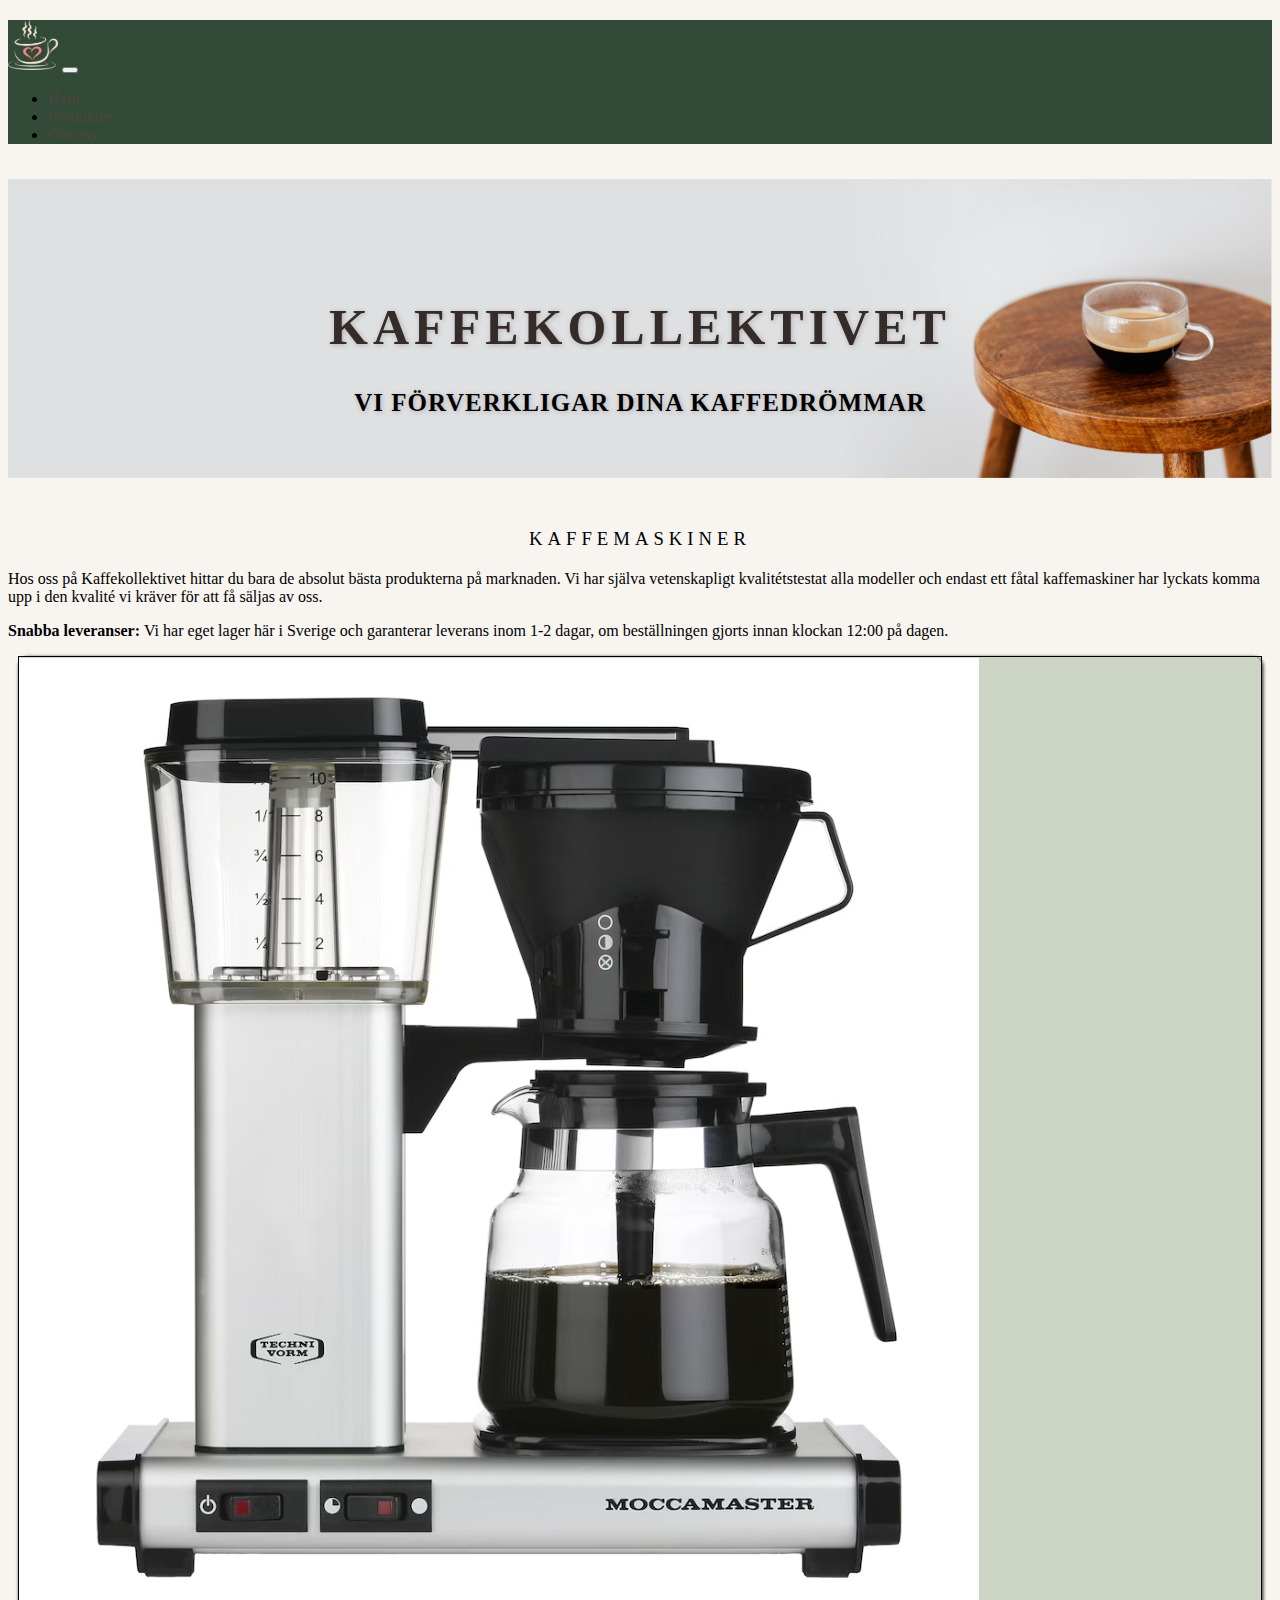
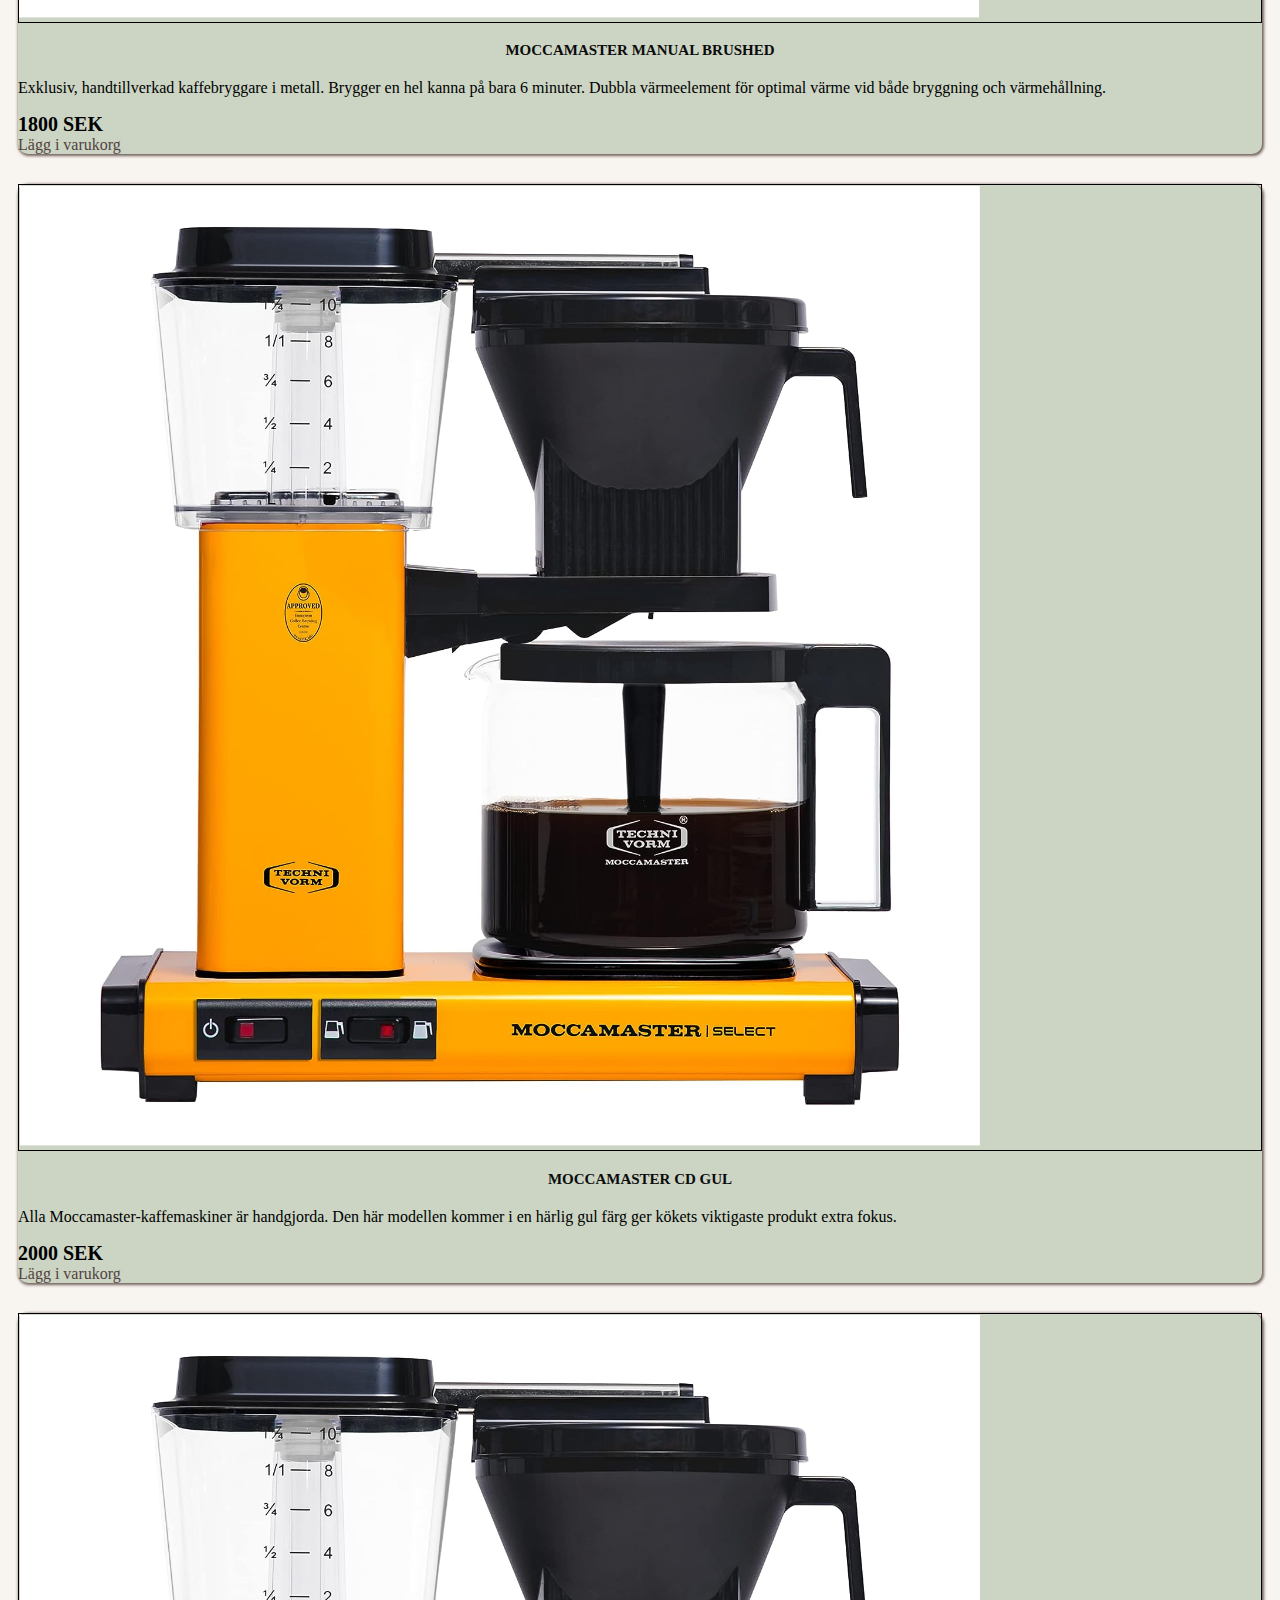
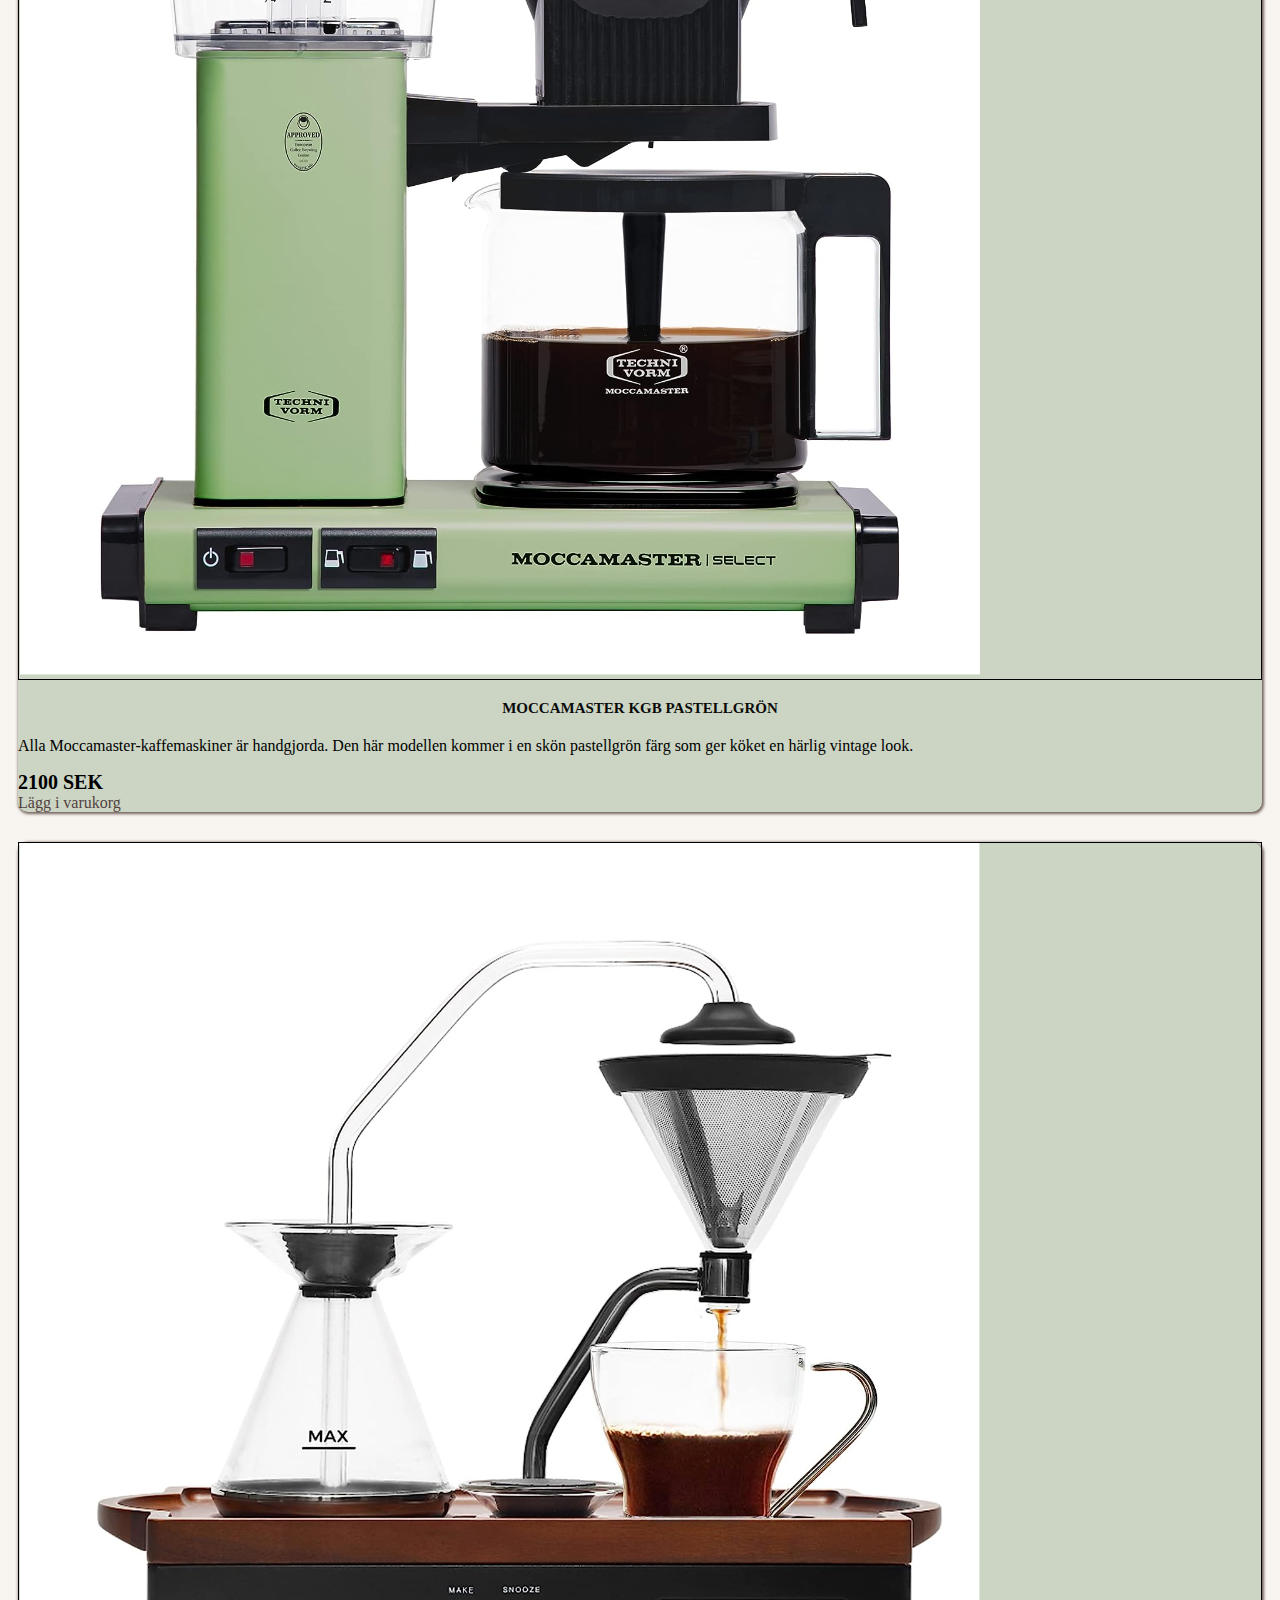
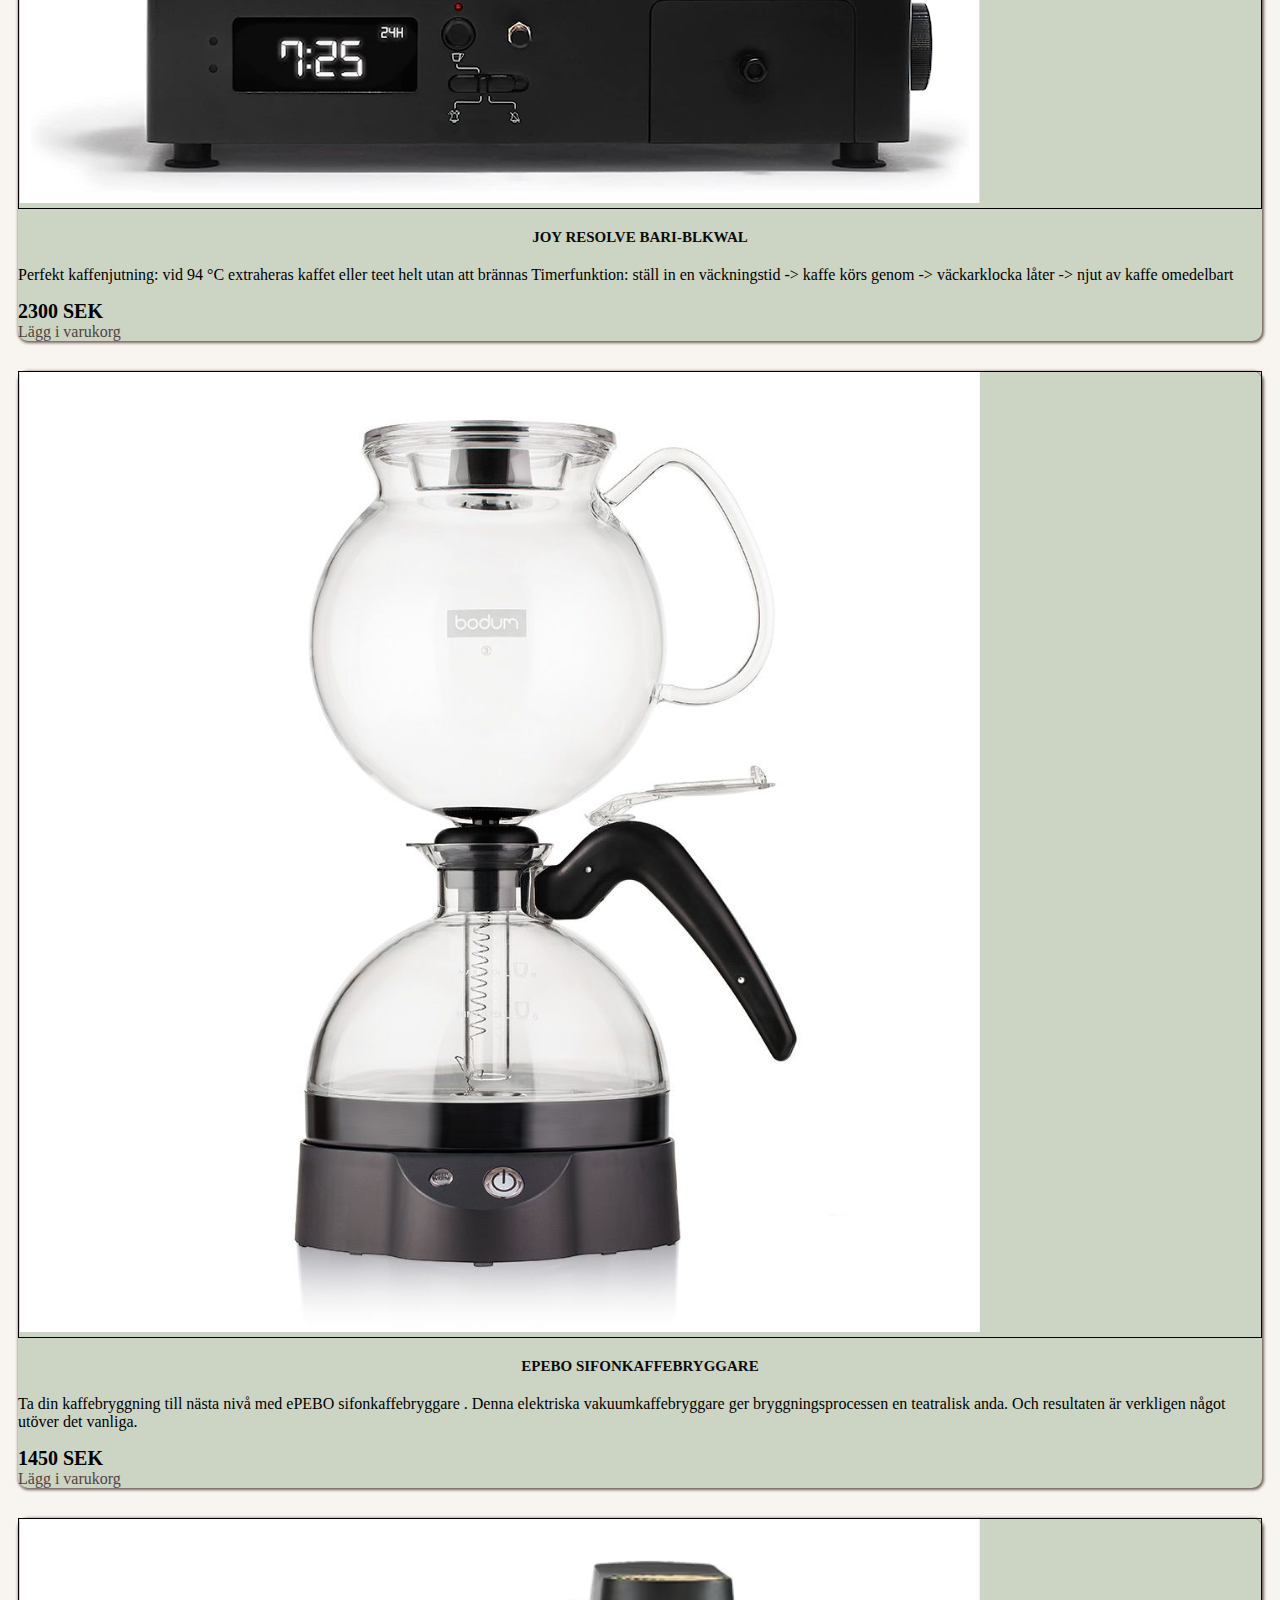
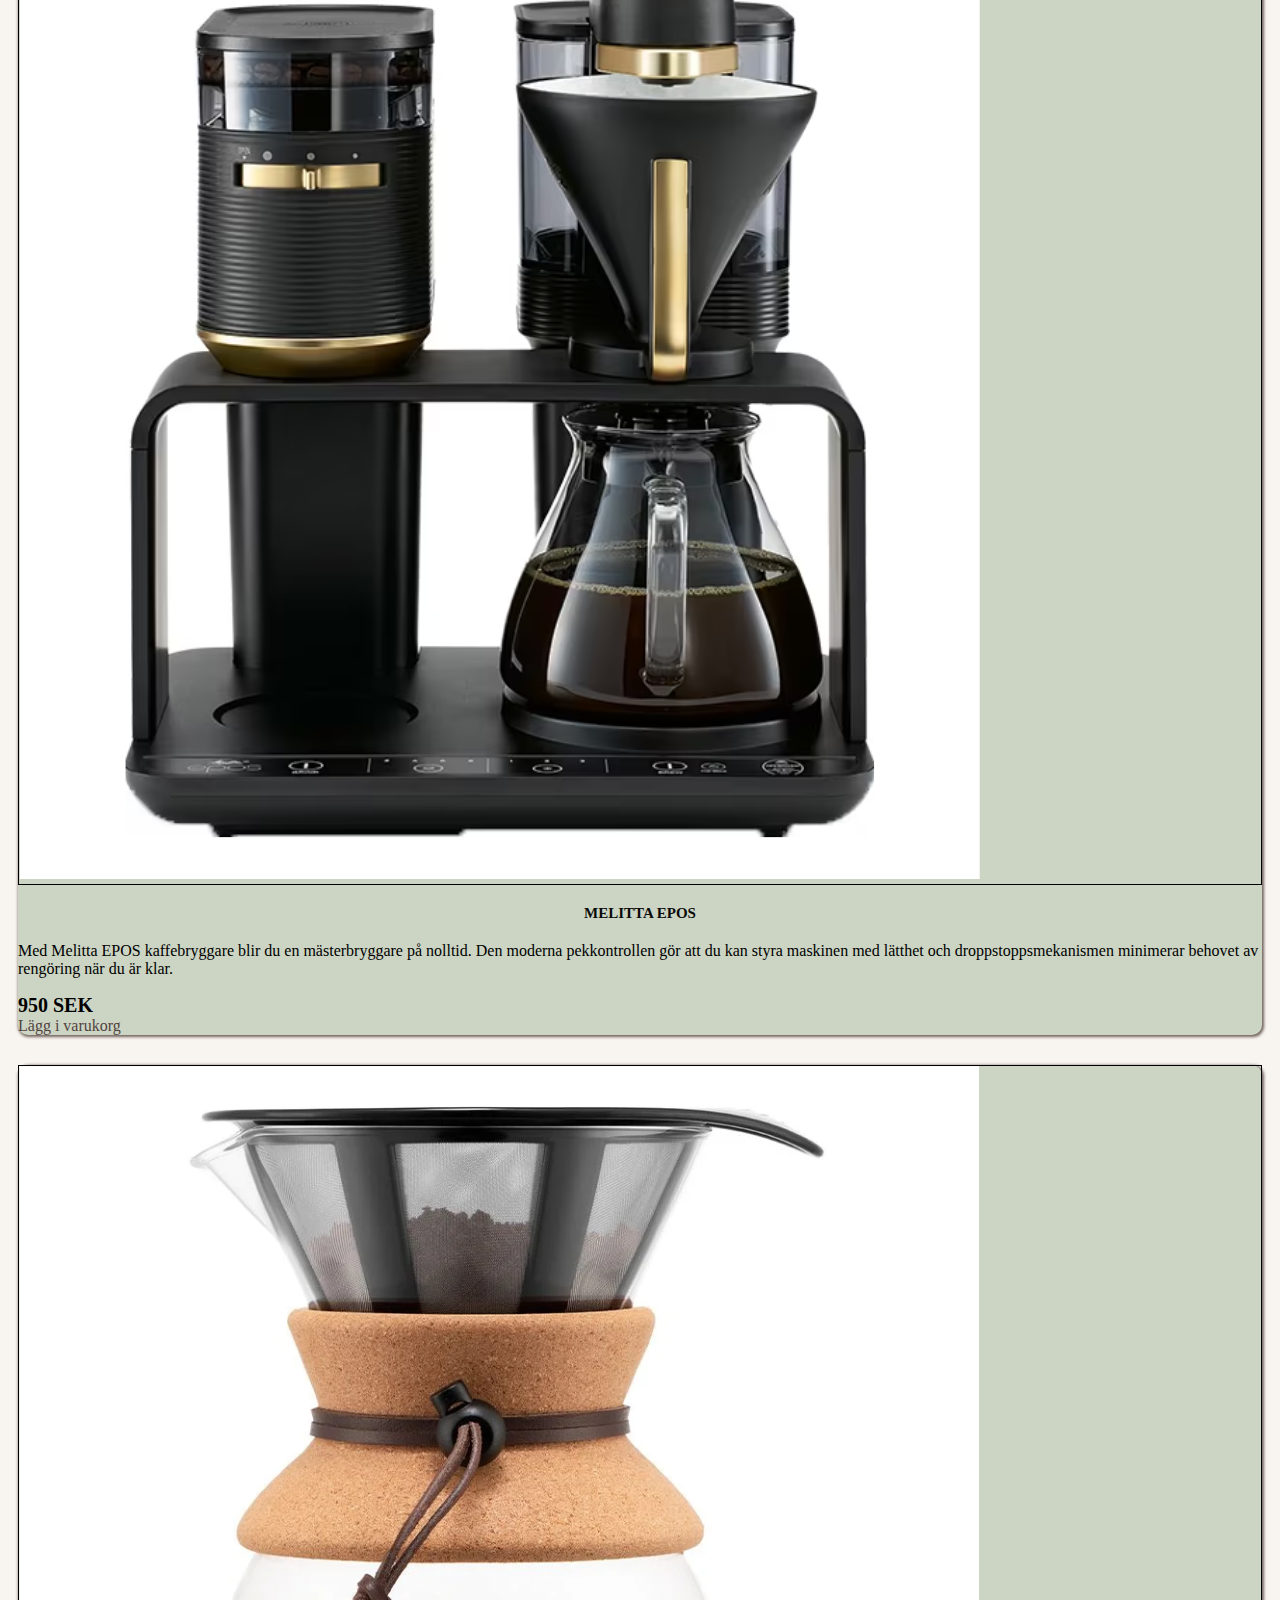
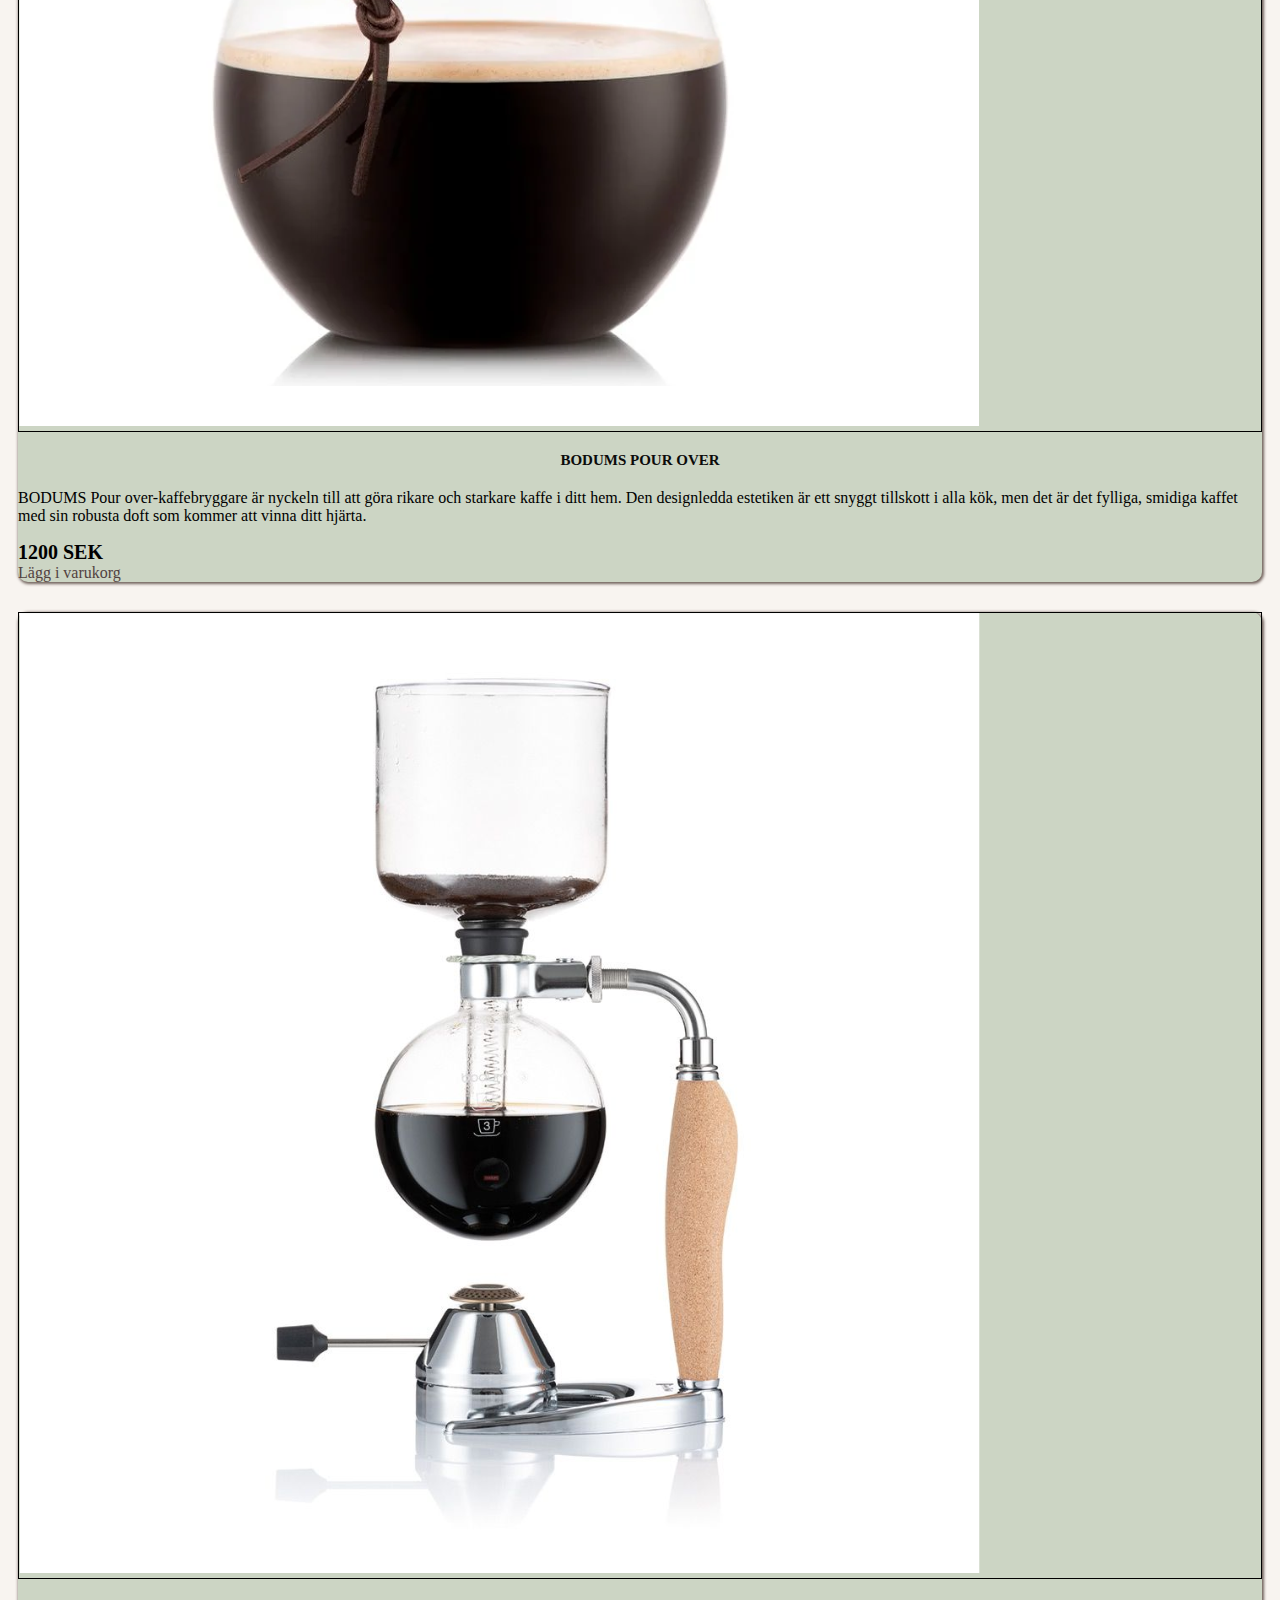
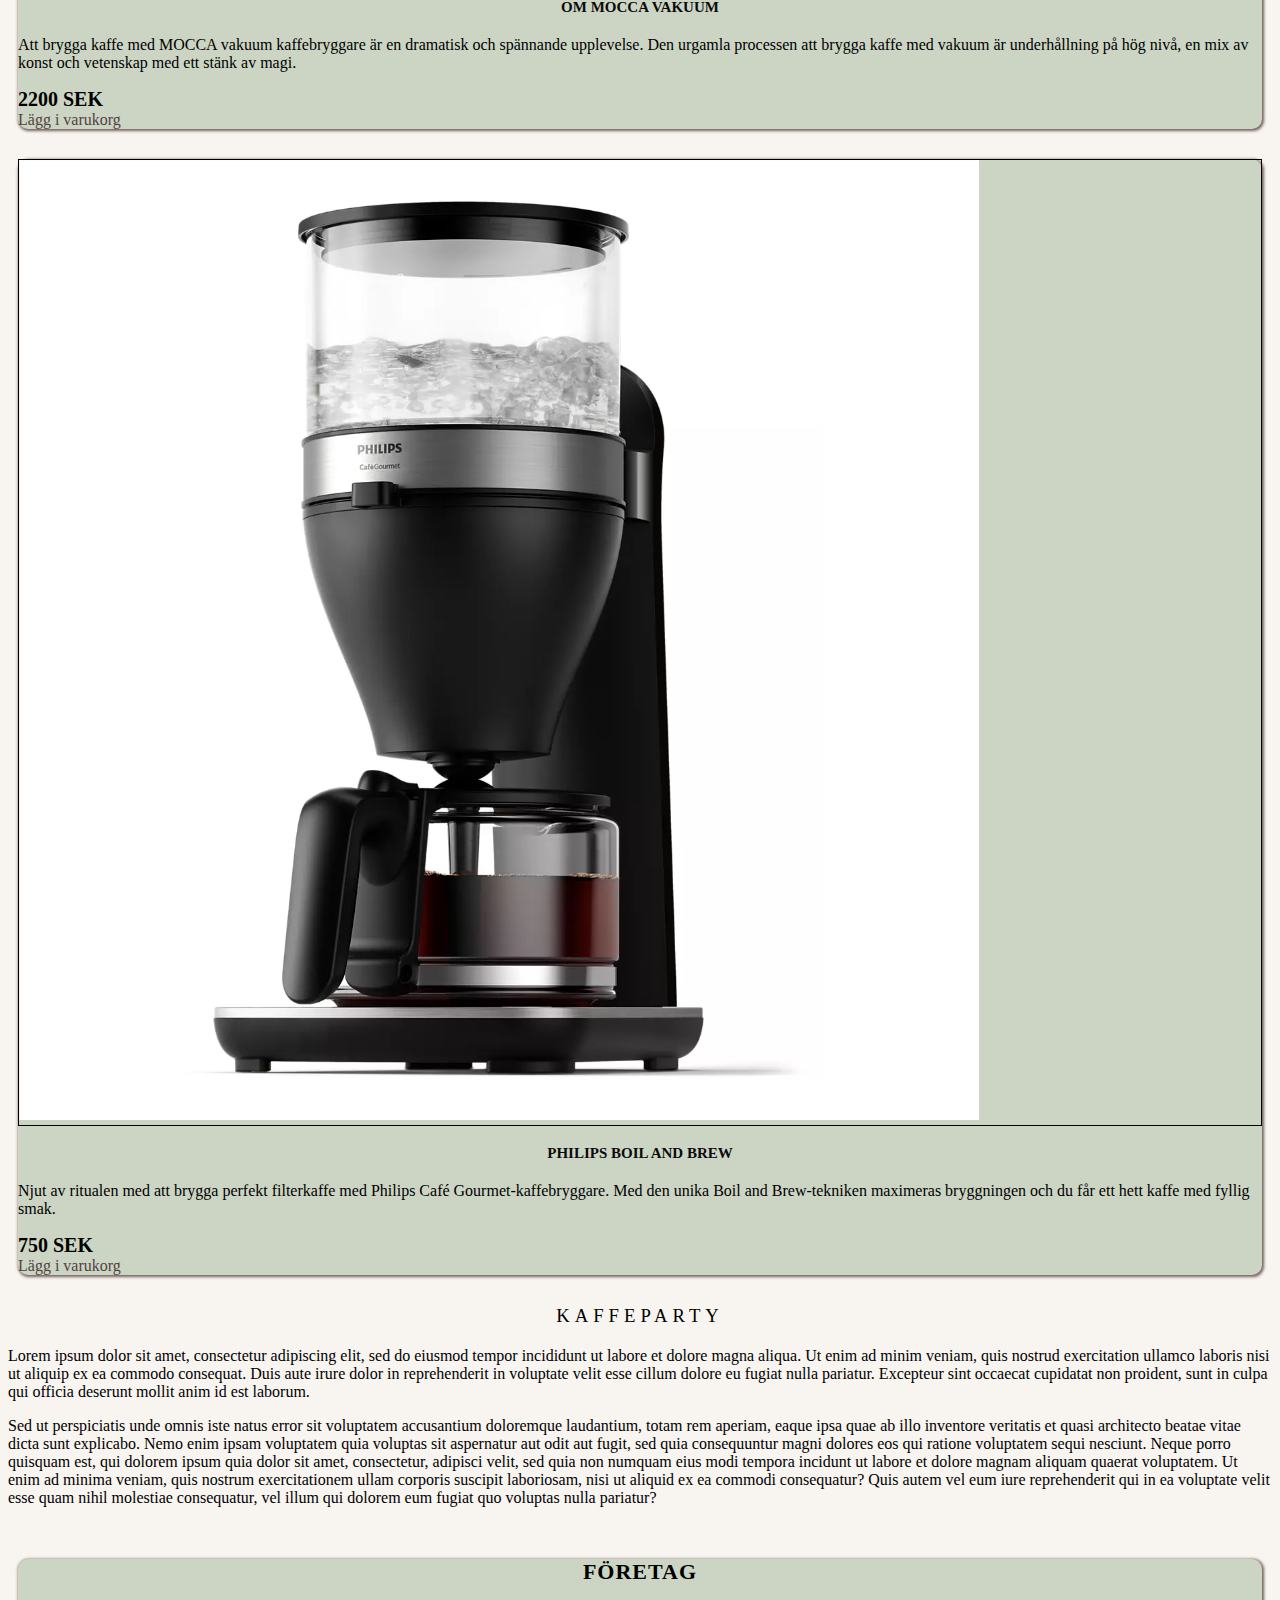
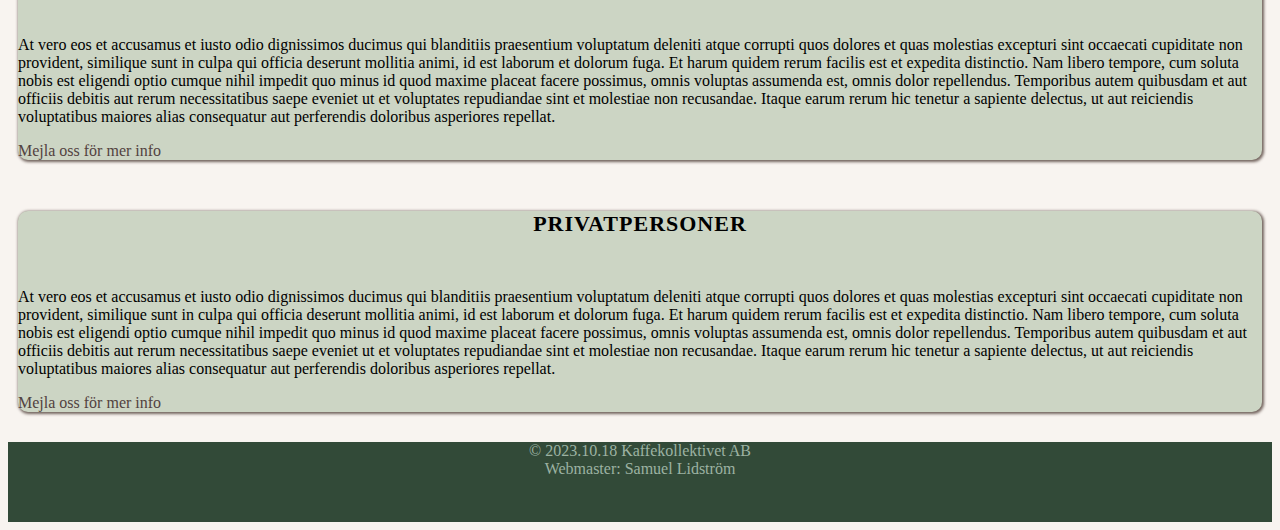
==== produkter.html @ 73b327f4 "first commit" ====
<!DOCTYPE html>
<html>

<head>
    <meta charset="utf-8">
    <title>KAFFEKOLLEKTIVET</title>
    <meta name="viewport" content="width=device-width, initial-scale=1">
    <link href="https://cdn.jsdelivr.net/npm/bootstrap@5.3.2/dist/css/bootstrap.min.css" rel="stylesheet"
        integrity="sha384-T3c6CoIi6uLrA9TneNEoa7RxnatzjcDSCmG1MXxSR1GAsXEV/Dwwykc2MPK8M2HN" crossorigin="anonymous">
    <link rel="stylesheet" href="/css/mainstyles.css" type="text/css">
</head>

<body>
    <!-- HEADER START -->
    <header>
        <nav class="navbar navbar-expand-lg navbar-dark fixed-top">
            <div class="container">
                <a class="navbar-brand" href="index.html">
                    <img src="images/logo_light.png" width="50" height="50" class="d-inline-block align top">
                </a>

                <button class="navbar-toggler" type="button" data-bs-toggle="collapse" data-bs-target="#navbarCollapse"
                    aria-controls="navbarCollapse" aria-expanded="false" aria-label="Toggle navigation">
                    <span class="navbar-toggler-icon"></span>
                </button>

                <div class="collapse navbar-collapse" id="navbarCollapse">

                    <ul class="nav navbar-nav mr-auto">
                        <li class="nav-item">
                            <a class="nav-link" href="index.html">Hem</a>
                        </li>
                        <li class="nav-item">
                            <a class="nav-link active" href="produkter.html">Produkter</a>
                        </li>
                        <li class="nav-item">
                            <a class="nav-link" href="omoss.html">Om oss</a>
                        </li>

                    </ul>
                </div>
            </div>
        </nav>
    </header>


    <div class="container-fluid banner">
        <div class="row align-items-center">
            <h1>Kaffekollektivet</h1>
            <h2>Vi förverkligar dina kaffedrömmar</h2>
        </div>


    </div>

    </div>
    <!-- HEADER STOP -->


    <!-- PAGE START -->

    <div class="container">

        <div class="row mainrowstyle mx-lg-0 px-lg-1 mx-xl-1">
            <div class="row">

                <h3>Kaffemaskiner</h3>
                <p>
                    Hos oss på Kaffekollektivet hittar du bara de absolut bästa produkterna på marknaden. Vi har själva
                    vetenskapligt kvalitétstestat alla modeller och endast ett fåtal kaffemaskiner har lyckats komma upp
                    i den
                    kvalité vi kräver för att få säljas av oss.
                </p>
                <p>
                    <b>Snabba leveranser: </b>Vi har eget lager här i Sverige och garanterar leverans inom 1-2 dagar, om
                    beställningen gjorts innan klockan 12:00 på dagen.
                </p>
            </div>

            <!-- PLACE PRODUCTS BELOW HERE-->
            <div class="row mt-xxl-5 mt-xl-3">
                <div class="col-sm-12 col-md-6 col-xxl-4">
                    <div class="producttile p-2">
                        <div class="row bg-white rounded-3 m-2 productimage">
                            <img src="images/prd_001_mm1.png">
                        </div>
                        <div class="row px-2">
                            <h4>Moccamaster Manual Brushed</h4>
                            <p> Exklusiv, handtillverkad kaffebryggare i metall.
                                Brygger en hel kanna på bara 6 minuter. Dubbla värmeelement för optimal värme vid både
                                bryggning och värmehållning.</p>
                        </div>
                        <div class="row px-2">
                            <div class="col-5 pricetext">
                                1800 SEK
                            </div>
                            <div class="col-7">
                                <a type="button" href="basket.html" class="btn btn-success float-end">Lägg i
                                    varukorg</a>
                            </div>
                        </div>
                    </div>
                </div>

                <div class="col-sm-12 col-md-6 col-xxl-4">
                    <div class="producttile p-2">
                        <div class="row bg-white rounded-3 m-2 productimage">
                            <img src="images/prd_002_mm2.png">
                        </div>
                        <div class="row px-2">
                            <h4>Moccamaster CD Gul</h4>
                            <p>Alla Moccamaster-kaffemaskiner är handgjorda. Den här modellen kommer i en härlig gul
                                färg ger kökets viktigaste produkt extra fokus.</p>
                        </div>
                        <div class="row px-2">
                            <div class="col-5 pricetext">
                                2000 SEK
                            </div>
                            <div class="col-7">
                                <a type="button" href="basket.html" class="btn btn-success float-end">Lägg i
                                    varukorg</a>
                            </div>
                        </div>
                    </div>
                </div>

                <div class="col-sm-12 col-md-6 col-xxl-4">
                    <div class="producttile p-2">
                        <div class="row bg-white rounded-3 m-2 productimage">
                            <img src="images/prd_003_mm3.png">
                        </div>
                        <div class="row px-2">
                            <h4>Moccamaster KGB Pastellgrön</h4>
                            <p>Alla Moccamaster-kaffemaskiner är handgjorda. Den här modellen kommer i en skön
                                pastellgrön färg som ger köket en härlig vintage look.</p>
                        </div>
                        <div class="row px-2">
                            <div class="col-5 pricetext">
                                2100 SEK
                            </div>
                            <div class="col-7">
                                <a type="button" href="basket.html" class="btn btn-success float-end">Lägg i
                                    varukorg</a>
                            </div>
                        </div>
                    </div>
                </div>

                <div class="col-sm-12 col-md-6 col-xxl-4">
                    <div class="producttile p-2">
                        <div class="row bg-white rounded-3 m-2 productimage">
                            <img src="images/prd_004_jr500.png">
                        </div>
                        <div class="row px-2">
                            <h4>Joy Resolve BARI-BLKWAL</h4>
                            <p>Perfekt kaffenjutning: vid 94 °C extraheras kaffet eller teet helt utan att brännas
                                Timerfunktion: ställ in en väckningstid -> kaffe körs genom -> väckarklocka låter ->
                                njut av kaffe omedelbart
                            </p>
                        </div>
                        <div class="row px-2">
                            <div class="col-5 pricetext">
                                2300 SEK
                            </div>
                            <div class="col-7">
                                <a type="button" href="basket.html" class="btn btn-success float-end">Lägg i
                                    varukorg</a>
                            </div>
                        </div>
                    </div>
                </div>

                <div class="col-sm-12 col-md-6 col-xxl-4">
                    <div class="producttile p-2">
                        <div class="row bg-white rounded-3 m-2 productimage">
                            <img src="images/prd_005_bodum1.png">
                        </div>
                        <div class="row px-2">
                            <h4>ePEBO sifonkaffebryggare</h4>
                            <p>Ta din kaffebryggning till nästa nivå med ePEBO sifonkaffebryggare . Denna elektriska
                                vakuumkaffebryggare ger bryggningsprocessen en teatralisk anda. Och resultaten är
                                verkligen något utöver det vanliga.

                            </p>
                        </div>
                        <div class="row px-2">
                            <div class="col-5 pricetext">
                                1450 SEK
                            </div>
                            <div class="col-7">
                                <a type="button" href="basket.html" class="btn btn-success float-end">Lägg i
                                    varukorg</a>
                            </div>
                        </div>
                    </div>
                </div>

                <div class="col-sm-12 col-md-6 col-xxl-4">
                    <div class="producttile p-2">
                        <div class="row bg-white rounded-3 m-2 productimage">
                            <img src="images/prd_006_mlt1.png">
                        </div>
                        <div class="row px-2">
                            <h4>Melitta EPOS</h4>
                            <p>Med Melitta EPOS kaffebryggare blir du en mästerbryggare på nolltid. Den moderna
                                pekkontrollen gör att du kan styra maskinen med lätthet och droppstoppsmekanismen
                                minimerar behovet av rengöring när du är klar.</p>
                        </div>
                        <div class="row px-2">
                            <div class="col-5 pricetext">
                                950 SEK
                            </div>
                            <div class="col-7">
                                <a type="button" href="basket.html" class="btn btn-success float-end">Lägg i
                                    varukorg</a>
                            </div>
                        </div>
                    </div>
                </div>

                <div class="col-sm-12 col-md-6 col-xxl-4">
                    <div class="producttile p-2">
                        <div class="row bg-white rounded-3 m-2 productimage">
                            <img src="images/prd_007_bodum2.png">
                        </div>
                        <div class="row px-2">
                            <h4>BODUMS Pour over</h4>
                            <p>BODUMS Pour over-kaffebryggare är nyckeln till att göra rikare och starkare kaffe i ditt
                                hem. Den designledda estetiken är ett snyggt tillskott i alla kök, men det är det
                                fylliga, smidiga kaffet med sin robusta doft som kommer att vinna ditt hjärta.</p>
                        </div>
                        <div class="row px-2">
                            <div class="col-5 pricetext">
                                1200 SEK
                            </div>
                            <div class="col-7">
                                <a type="button" href="basket.html" class="btn btn-success float-end">Lägg i
                                    varukorg</a>
                            </div>
                        </div>
                    </div>
                </div>

                <div class="col-sm-12 col-md-6 col-xxl-4">
                    <div class="producttile p-2">
                        <div class="row bg-white rounded-3 m-2 productimage">
                            <img src="images/prd_008_bodum3.png">
                        </div>
                        <div class="row px-2">
                            <h4>Om MOCCA vakuum</h4>
                            <p>Att brygga kaffe med MOCCA vakuum kaffebryggare är en dramatisk och spännande upplevelse.
                                Den urgamla processen att brygga kaffe med vakuum är underhållning på hög nivå, en mix
                                av konst och vetenskap med ett stänk av magi.</p>
                        </div>
                        <div class="row px-2">
                            <div class="col-5 pricetext">
                                2200 SEK
                            </div>
                            <div class="col-7">
                                <a type="button" href="basket.html" class="btn btn-success float-end">Lägg i
                                    varukorg</a>
                            </div>
                        </div>
                    </div>
                </div>

                <div class="col-sm-12 col-md-6 col-xxl-4">
                    <div class="producttile p-2">
                        <div class="row bg-white rounded-3 m-2 productimage">
                            <img src="images/prd_009_phl1.png">
                        </div>
                        <div class="row px-2">
                            <h4>philips boil and brew</h4>
                            <p>Njut av ritualen med att brygga perfekt filterkaffe med Philips Café
                                Gourmet-kaffebryggare. Med den unika Boil and Brew-tekniken maximeras bryggningen och du
                                får ett hett kaffe med fyllig smak.</p>
                        </div>
                        <div class="row px-2">
                            <div class="col-5 pricetext">
                                750 SEK
                            </div>
                            <div class="col-7">
                                <a type="button" href="basket.html" class="btn btn-success float-end">Lägg i
                                    varukorg</a>
                            </div>
                        </div>
                    </div>
                </div>

            </div>
            <!-- PLACE PRODUCTS ABOVE HERE-->

            <div class="row mt-5">
                <h3>Kaffeparty</h3>
                <p>
                    Lorem ipsum dolor sit amet, consectetur adipiscing elit, sed do eiusmod tempor incididunt ut labore
                    et
                    dolore magna aliqua. Ut enim ad minim veniam, quis nostrud exercitation ullamco laboris nisi ut
                    aliquip
                    ex ea commodo consequat. Duis aute irure dolor in reprehenderit in voluptate velit esse cillum
                    dolore eu
                    fugiat nulla pariatur. Excepteur sint occaecat cupidatat non proident, sunt in culpa qui officia
                    deserunt mollit anim id est laborum.
                </p>
                <p>
                    Sed ut perspiciatis unde omnis iste natus error sit voluptatem accusantium doloremque laudantium,
                    totam
                    rem aperiam, eaque ipsa quae ab illo inventore veritatis et quasi architecto beatae vitae dicta sunt
                    explicabo. Nemo enim ipsam voluptatem quia voluptas sit aspernatur aut odit aut fugit, sed quia
                    consequuntur magni dolores eos qui ratione voluptatem sequi nesciunt. Neque porro quisquam est, qui
                    dolorem ipsum quia dolor sit amet, consectetur, adipisci velit, sed quia non numquam eius modi
                    tempora
                    incidunt ut labore et dolore magnam aliquam quaerat voluptatem. Ut enim ad minima veniam, quis
                    nostrum
                    exercitationem ullam corporis suscipit laboriosam, nisi ut aliquid ex ea commodi consequatur? Quis
                    autem
                    vel eum iure reprehenderit qui in ea voluptate velit esse quam nihil molestiae consequatur, vel
                    illum
                    qui dolorem eum fugiat quo voluptas nulla pariatur?
                </p>

                <div class="row">
                    <div class="col-sm-12 col-lg-6">
                        <div class="col-12 producttile p-4">
                            <h6>Företag</h6>
                            <p>At vero eos et accusamus et iusto odio dignissimos ducimus qui blanditiis praesentium
                                voluptatum deleniti atque corrupti quos dolores et quas molestias excepturi sint
                                occaecati
                                cupiditate non provident, similique sunt in culpa qui officia deserunt mollitia animi,
                                id
                                est laborum et dolorum fuga. Et harum quidem rerum facilis est et expedita distinctio.
                                Nam
                                libero tempore, cum soluta nobis est eligendi optio cumque nihil impedit quo minus id
                                quod
                                maxime placeat facere possimus, omnis voluptas assumenda est, omnis dolor repellendus.
                                Temporibus autem quibusdam et aut officiis debitis aut rerum necessitatibus saepe
                                eveniet ut
                                et voluptates repudiandae sint et molestiae non recusandae. Itaque earum rerum hic
                                tenetur a
                                sapiente delectus, ut aut reiciendis voluptatibus maiores alias consequatur aut
                                perferendis
                                doloribus asperiores repellat.</p>

                                <div class="row">
                                    <a type="button" href="mailto:info@kaffekollektivet.se" class="btn btn-outline-success float-end">Mejla oss för mer info</a>                                
                                </div>


                        </div>
                    </div>

                    <div class="col-sm-12 col-lg-6">
                        <div class="col-12 producttile p-4">
                            <h6>Privatpersoner</h6>
                            <p>At vero eos et accusamus et iusto odio dignissimos ducimus qui blanditiis praesentium
                                voluptatum deleniti atque corrupti quos dolores et quas molestias excepturi sint
                                occaecati
                                cupiditate non provident, similique sunt in culpa qui officia deserunt mollitia animi,
                                id
                                est laborum et dolorum fuga. Et harum quidem rerum facilis est et expedita distinctio.
                                Nam
                                libero tempore, cum soluta nobis est eligendi optio cumque nihil impedit quo minus id
                                quod
                                maxime placeat facere possimus, omnis voluptas assumenda est, omnis dolor repellendus.
                                Temporibus autem quibusdam et aut officiis debitis aut rerum necessitatibus saepe
                                eveniet ut
                                et voluptates repudiandae sint et molestiae non recusandae. Itaque earum rerum hic
                                tenetur a
                                sapiente delectus, ut aut reiciendis voluptatibus maiores alias consequatur aut
                                perferendis
                                doloribus asperiores repellat.</p>

                                <div class="row">
                                    <a type="button" href="mailto:info@kaffekollektivet.se" class="btn btn-outline-success float-end">Mejla oss för mer info</a>                                
                                </div>
                        </div>
                    </div>
                </div>
            </div>
        </div>
    </div>

    <div class="col-sm-0 col-md-1 col-xl-2"></div>
    </div>

    <!-- PLACE PAGE ABOVE HERE-->




    </div>

    <!-- FOOTER START -->
    <footer class="row">
        <div class="col-4">

        </div>
        <div class="col-4 align-self-center">
            © 2023.10.18 Kaffekollektivet AB<br>Webmaster: Samuel Lidström
        </div>
        <div class="col-4">
        </div>
    </footer>
    <!-- FOOTER STOP -->
</body>





</html>
---- css/mainstyles.css ----
body {
    margin-top: 20px;
    background-color: rgb(248, 244, 240);

}

.menurow {
    background-color: rgb(50, 74, 56);
    margin-top: -10px;
    margin-bottom: -10px;
    padding: 10px;
}

nav {
    background-color: rgb(50, 74, 56);
}

.staffconatiner {
    margin-bottom: 50px;
}

footer {
    background-color: rgb(50, 74, 56);
    color: rgb(156, 178, 162);
    text-align: center;
    height: 80px;    
}

.menurow a {
    color: aliceblue;
}

h1,
h2,
h3,
h4,
h5,
h6 {
    text-align: center;
}



h3 {
    font-weight: lighter;
    letter-spacing: 5px;
    text-transform: uppercase;
    margin-bottom: 20px;
}

h4 {
    text-transform: uppercase;
    color: rgb(11, 11, 11);
    font-weight: bolder;
    font-size: 15px;
}

h5 {
    text-transform: uppercase;
    font-size: 18px;
    letter-spacing: 1px;
}

h6 {
    text-transform: uppercase;
    font-size: 22px;
    letter-spacing: 1px;
}

.headerpadding {
    padding: 20px;
}

.producttile {
    background-color: rgb(204, 213, 196);
    box-shadow: 1px 1px 3px 1px rgb(114, 99, 93);
    border-radius: 10px;
    margin: 10px;
    margin-bottom: 30px;
}

.productimage {
    border-color: black;
    border: 1px;
    border-style: solid;
}

.pricetext {
    font-size: 20px;
    font-weight: bolder;
}



a {
    text-decoration: none;

    color: #52423f;
}

.menutext {
    text-align: center;
    font-weight: bolder;
}

.mainrowstyle {
    background-color: rgb(248, 244, 240);
    margin-top: 50px;
    margin-bottom: 10px;
}

.productpage {
    background-color: rgb(248, 244, 240);
}

.headerrowstyle {
    background-color: rgb(208, 196, 185);
    margin-top: -25px;
    margin-bottom: 10px;
    padding: 10px;
}

.logo {
    width: "150px";
}

h1 {
    color: #352b29;
    letter-spacing: 5px;
    font-weight: bolder;
    font-size: 50px;
    padding-top: 120px;
    text-transform: uppercase;
    text-shadow: 1px 1px 5px #352b2945;
}

h2 {
    text-transform: uppercase;
    font-size: 25px;
    letter-spacing: 1px;
    text-shadow: 1px 1px 5px #352b2945;
}

.banner {
    height: 300px;    
    background-image: url('../images/banner.jpg');
    background-size: cover;
    background-position-x: right;
    background-position-y:center;
}

@media (max-width: 1200px) {
    /*.productpage {
        padding-left: 10px;
        padding-right: 10px;
    }*/

    .headerrowstyle {
        padding-left: 10px;
        padding-right: 10px;
        
    }

}

@media (max-width: 770px) {
    .logo {
        margin-inline: 40%;
    }
}

@media (max-width: 1000px) {
    h1 {
        color: #352b29;
        letter-spacing: 5px;
        font-weight: bolder;
        font-size: 30px;
        padding-top: 70px;
        text-transform: uppercase;
    }

    h2 {
        text-transform: uppercase;
        font-size: 15px;
        letter-spacing: 1px;
    }

    .banner {
        height: 150px;    
        background-image: none;
        background-color: #DFE0E2;
    }

    

}
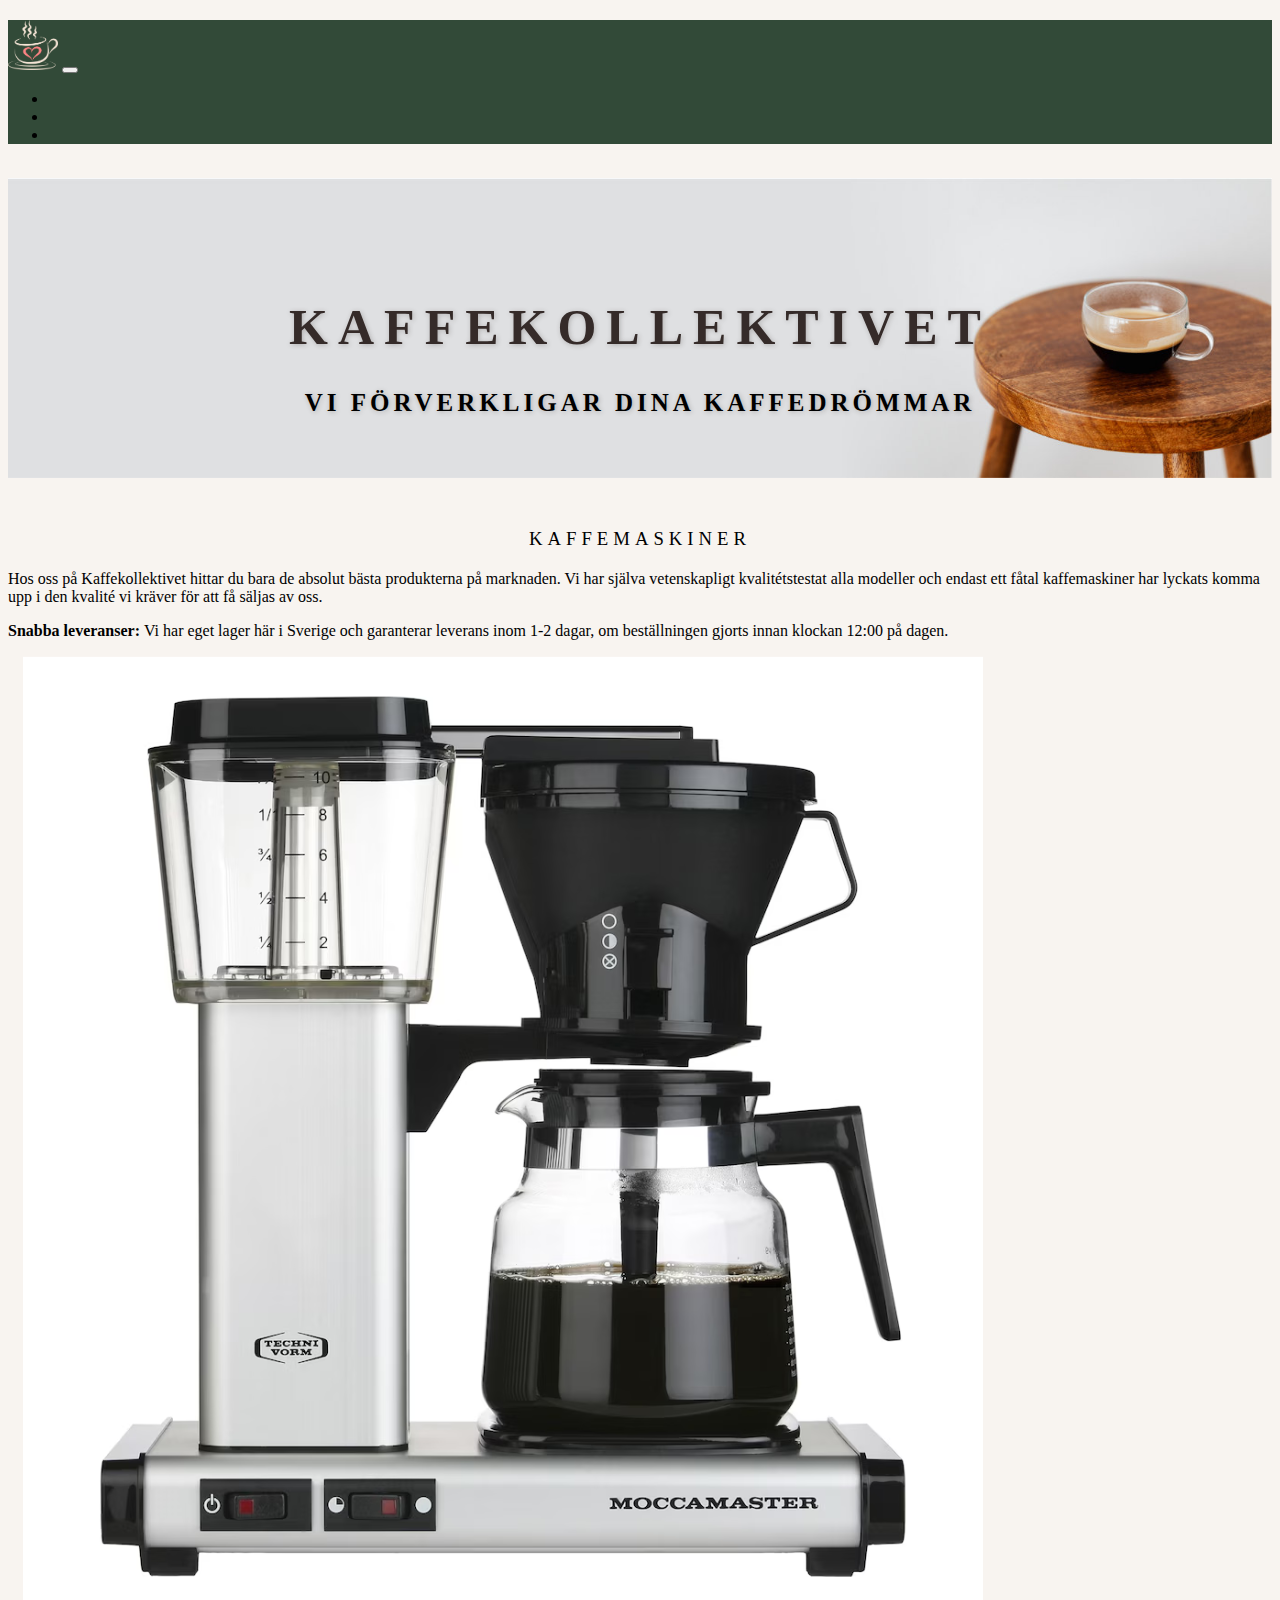
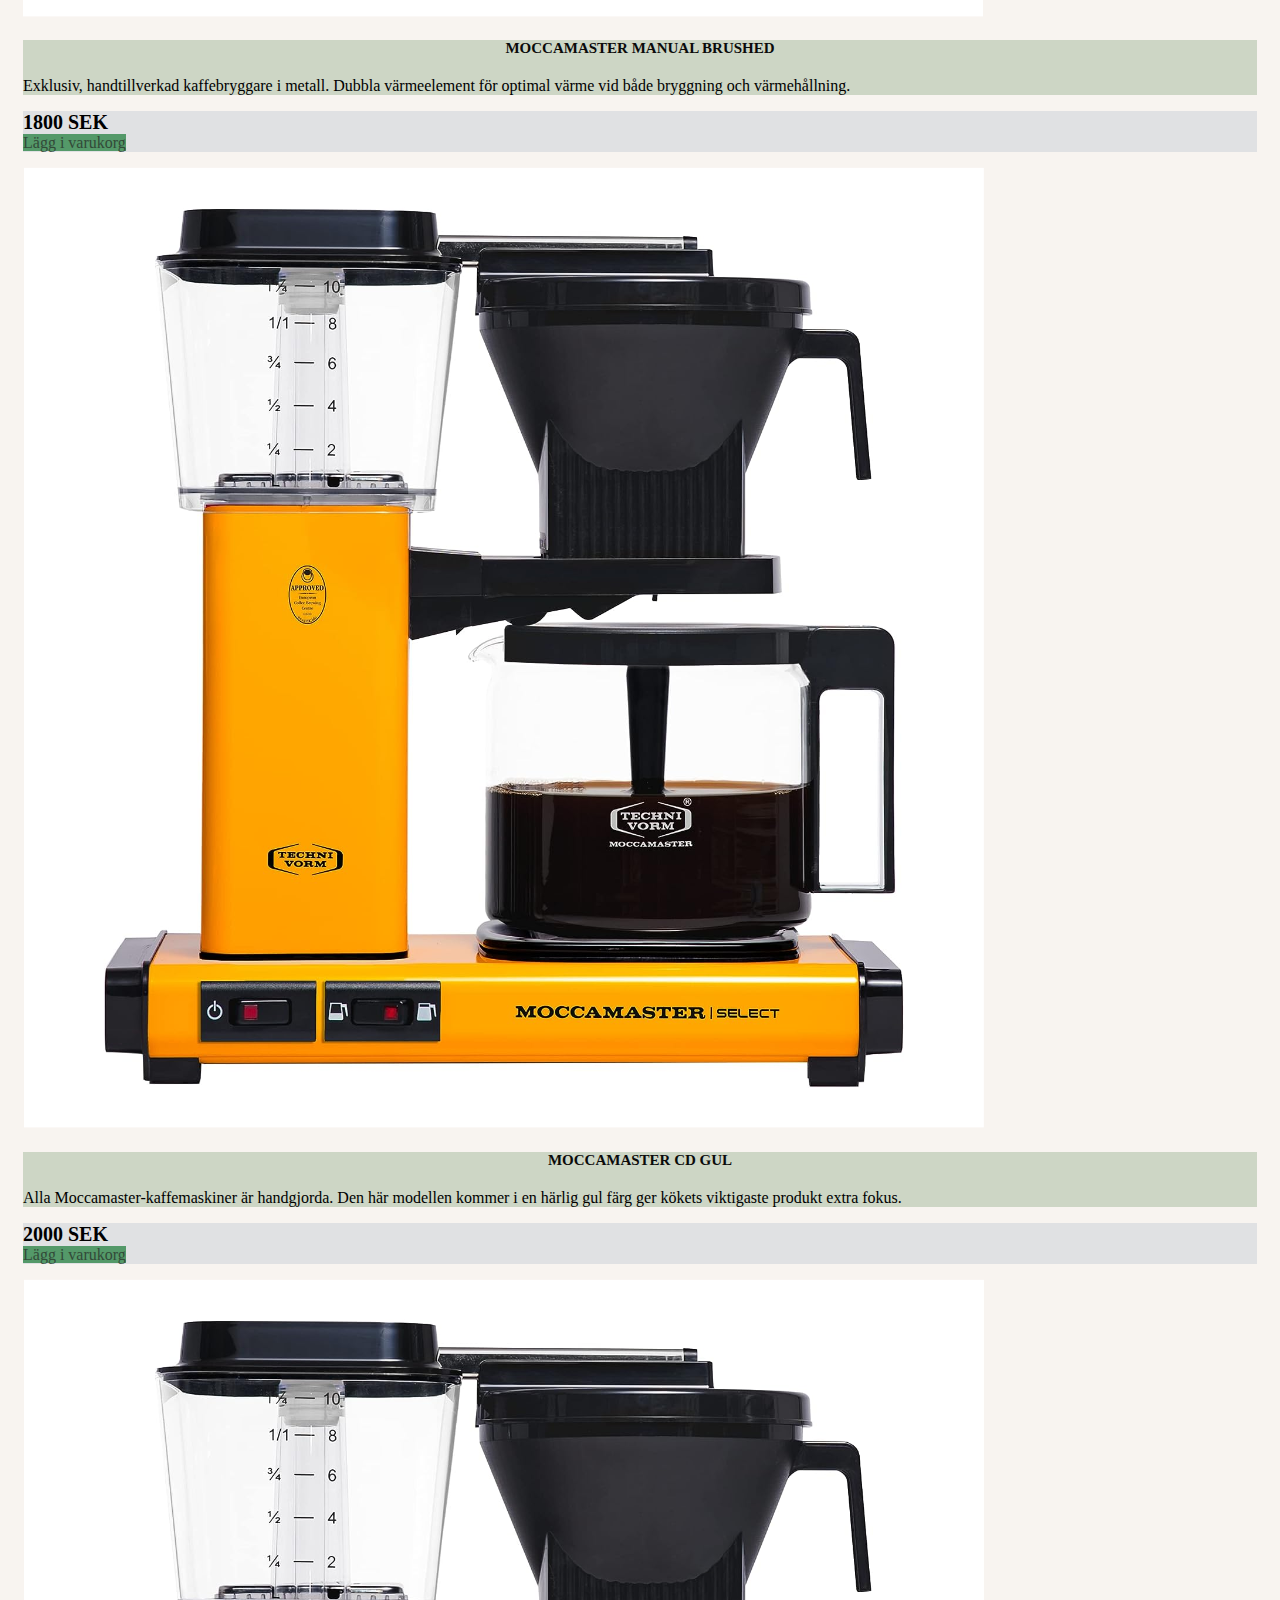
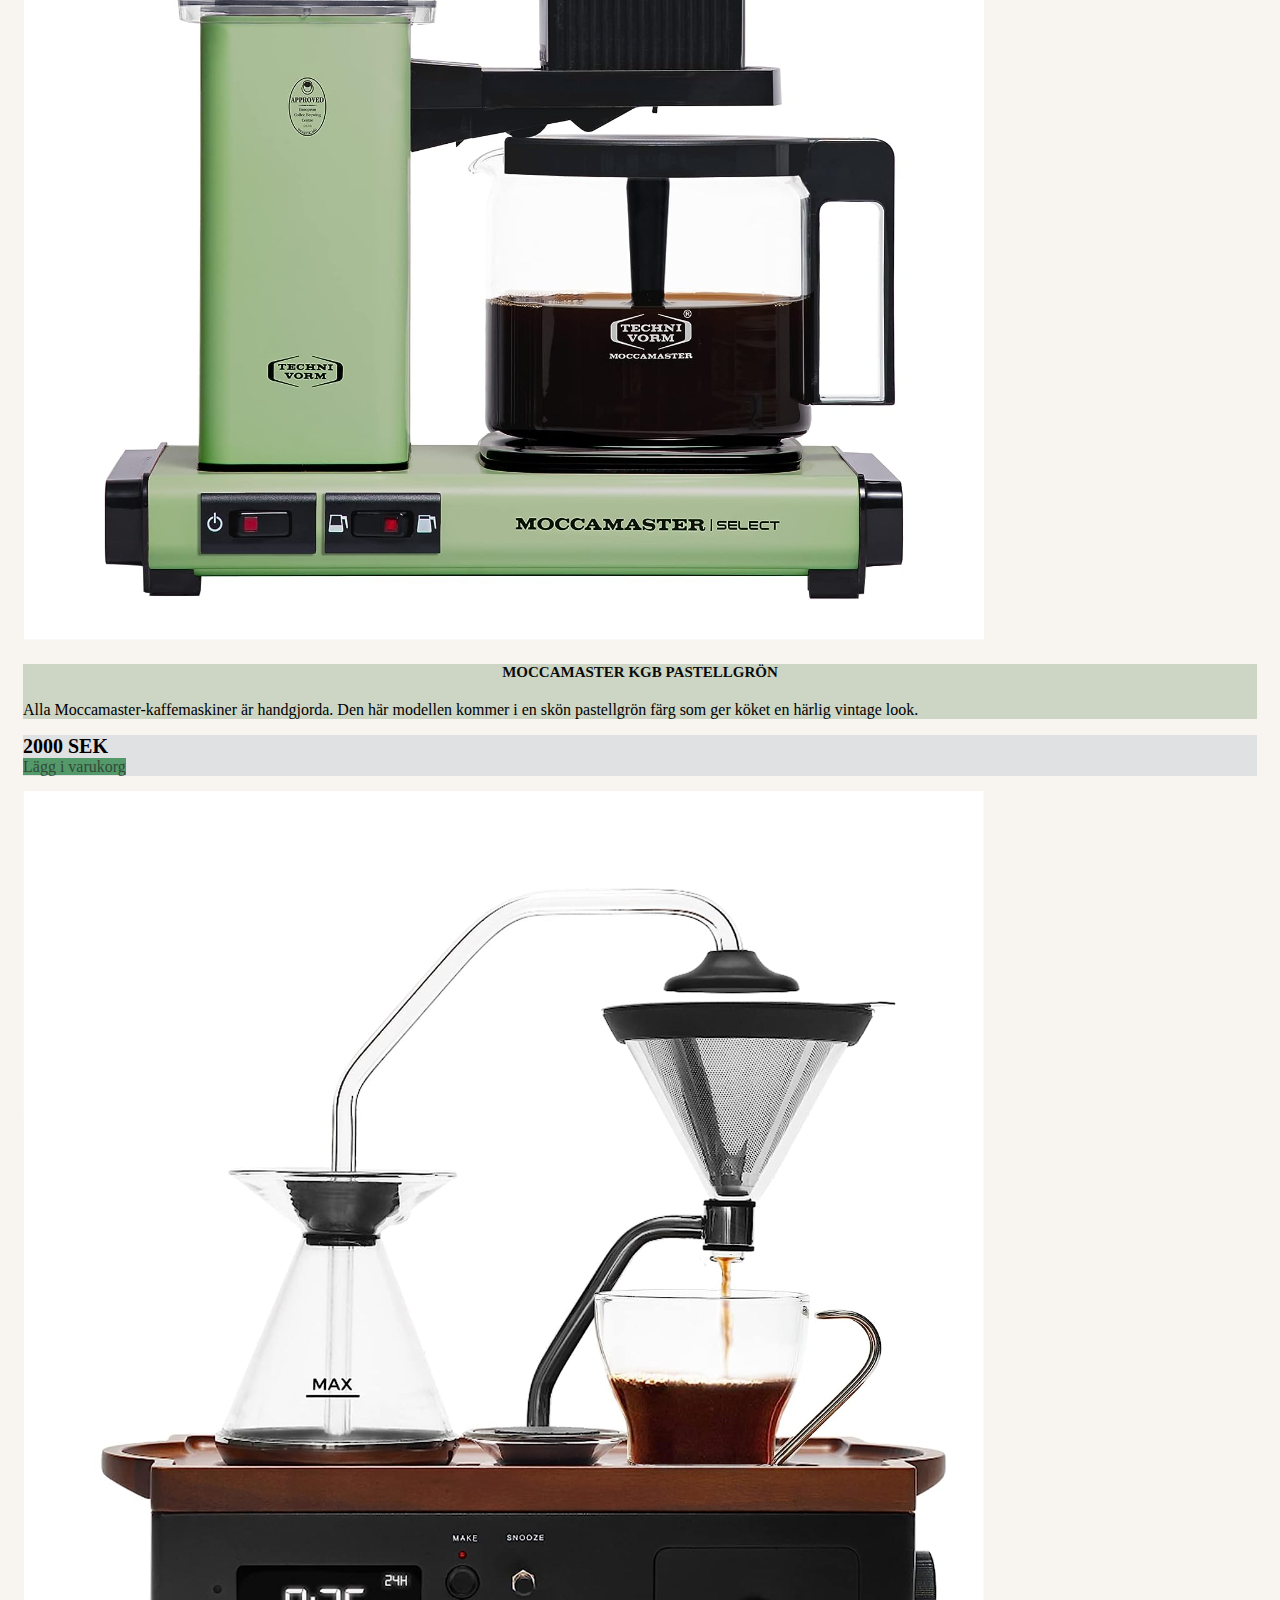
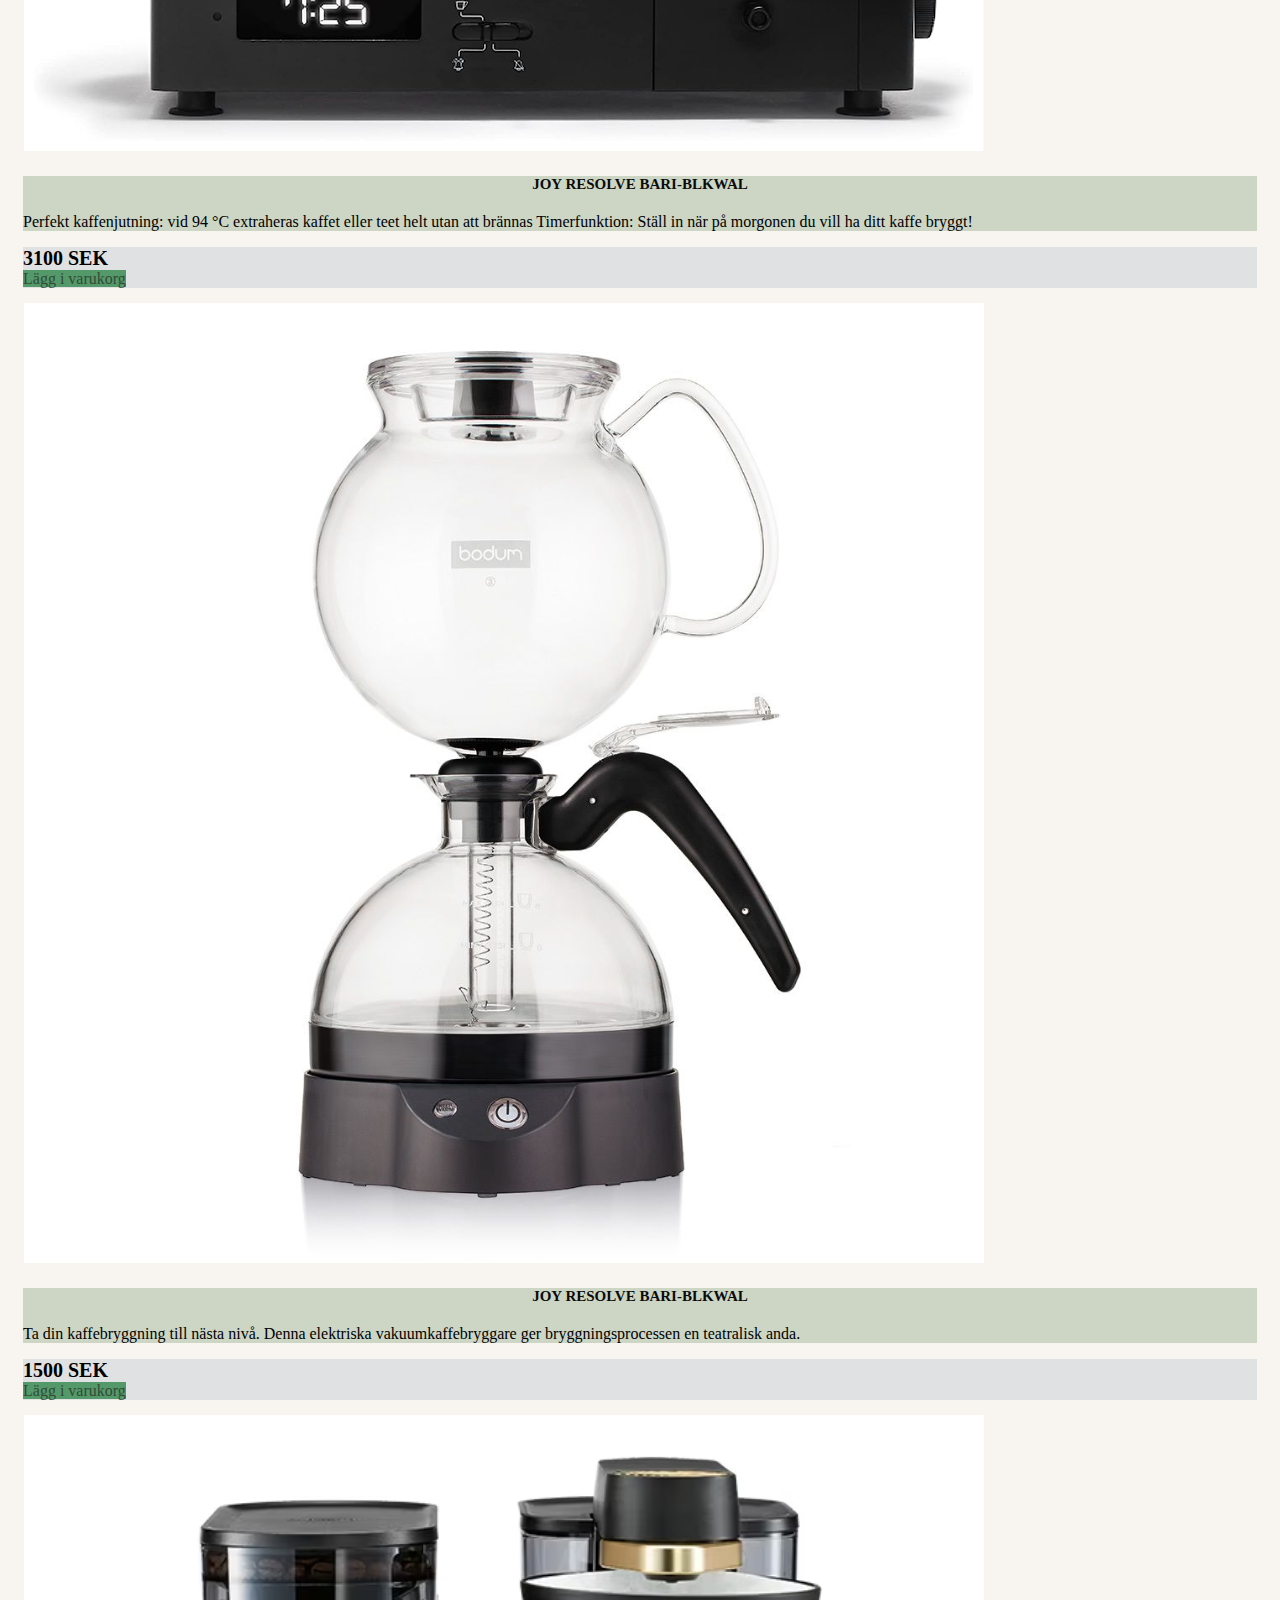
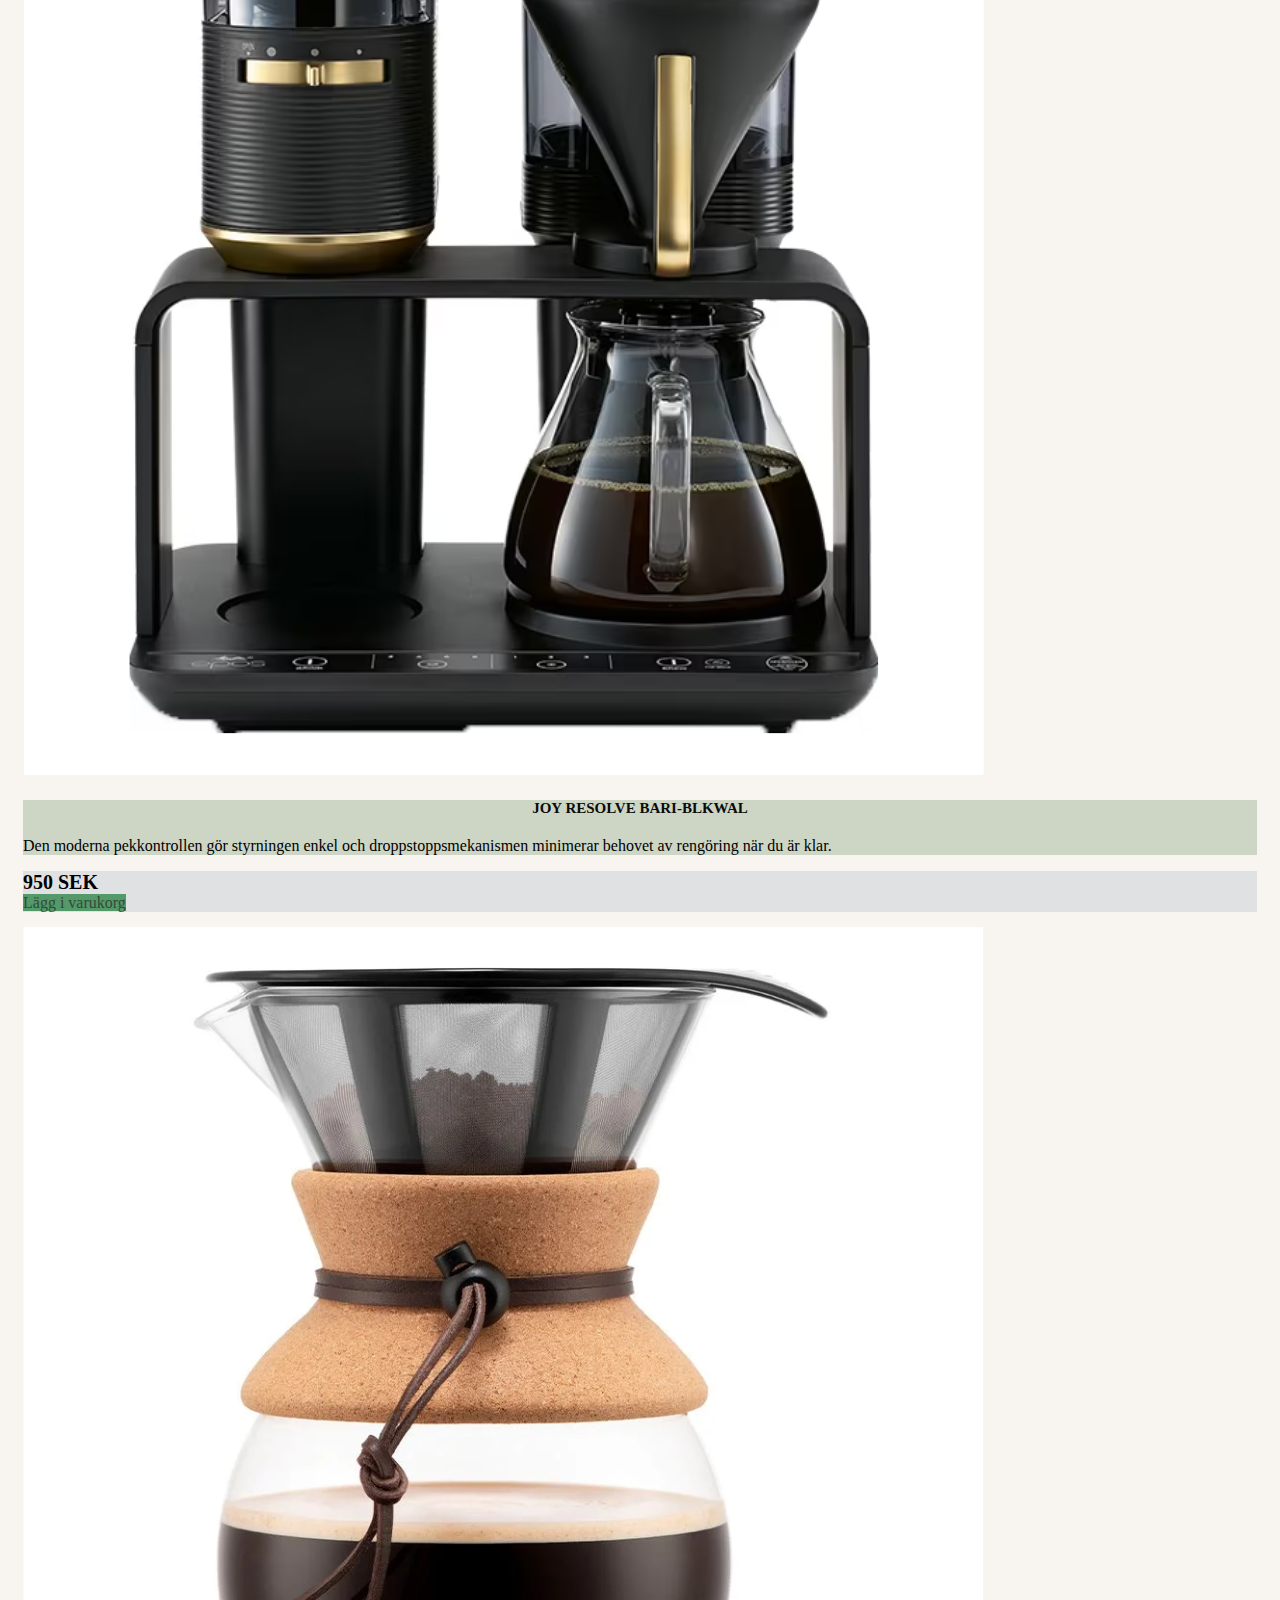
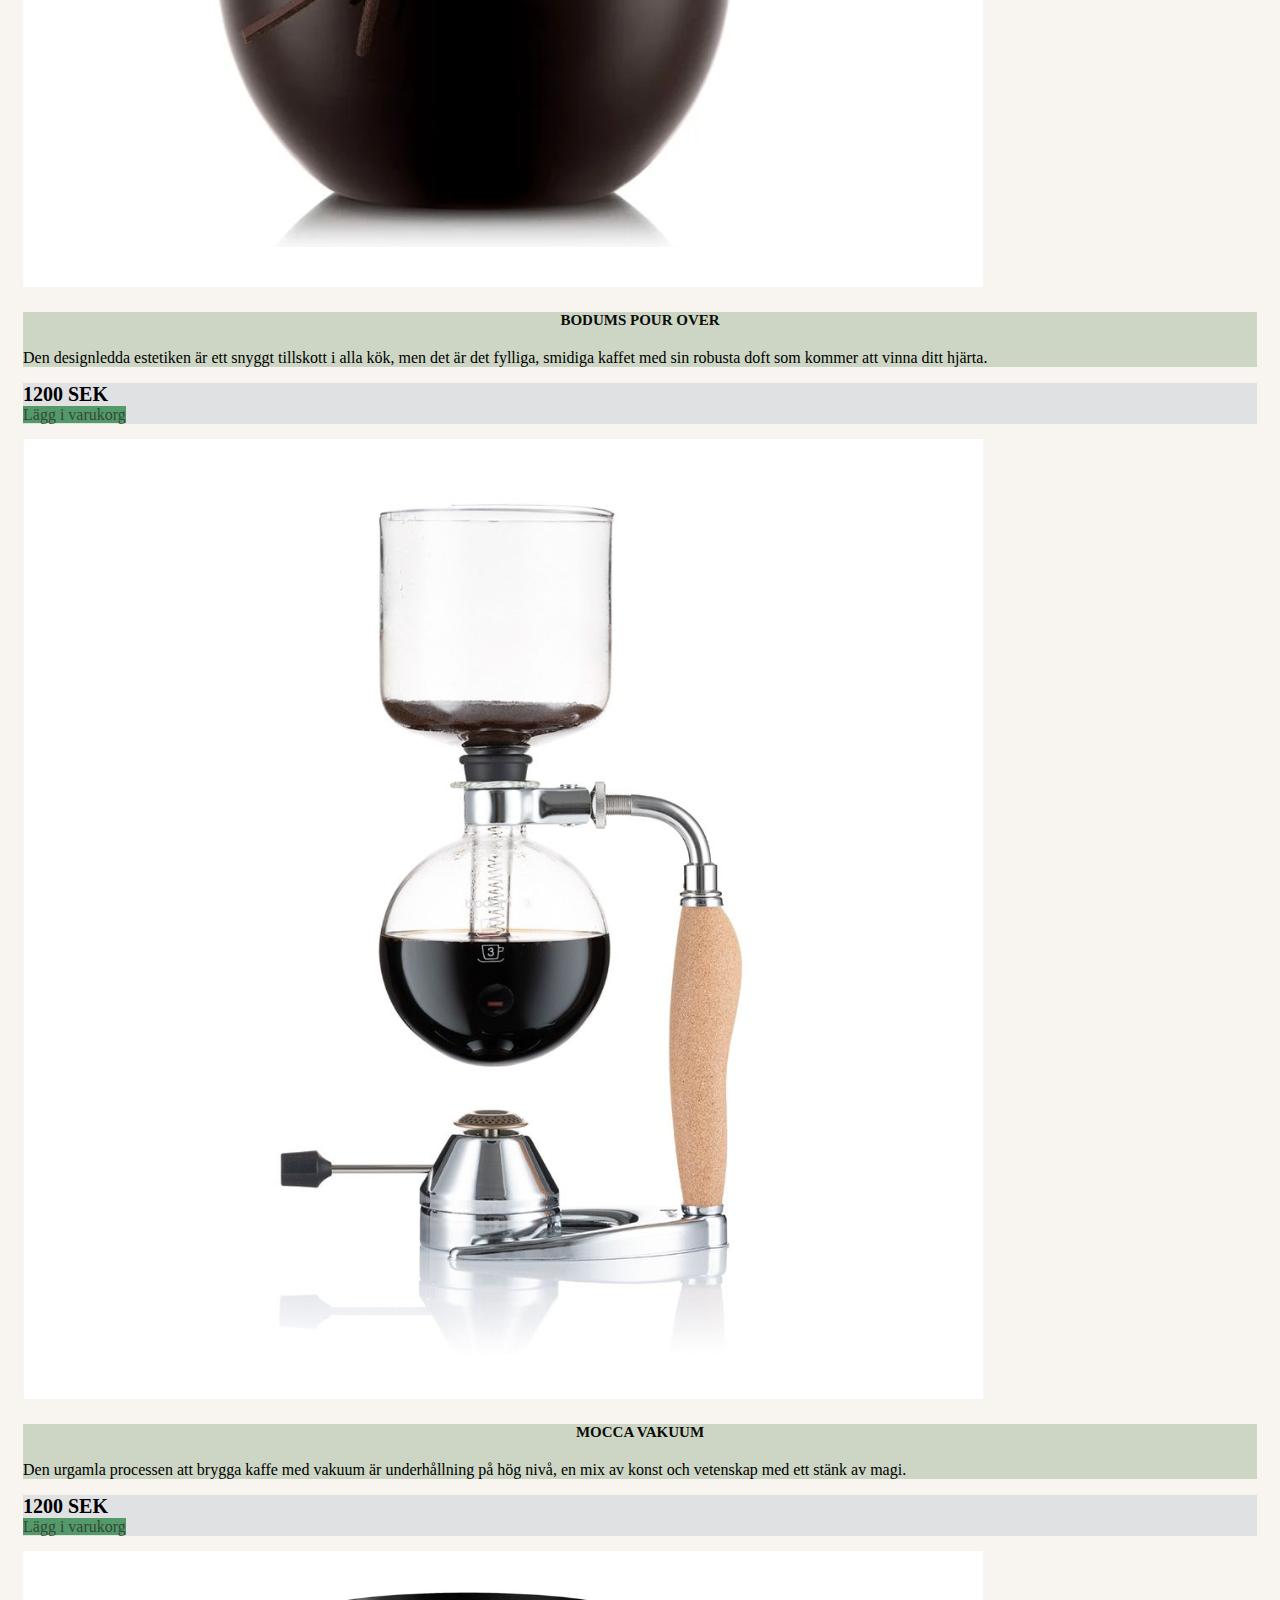
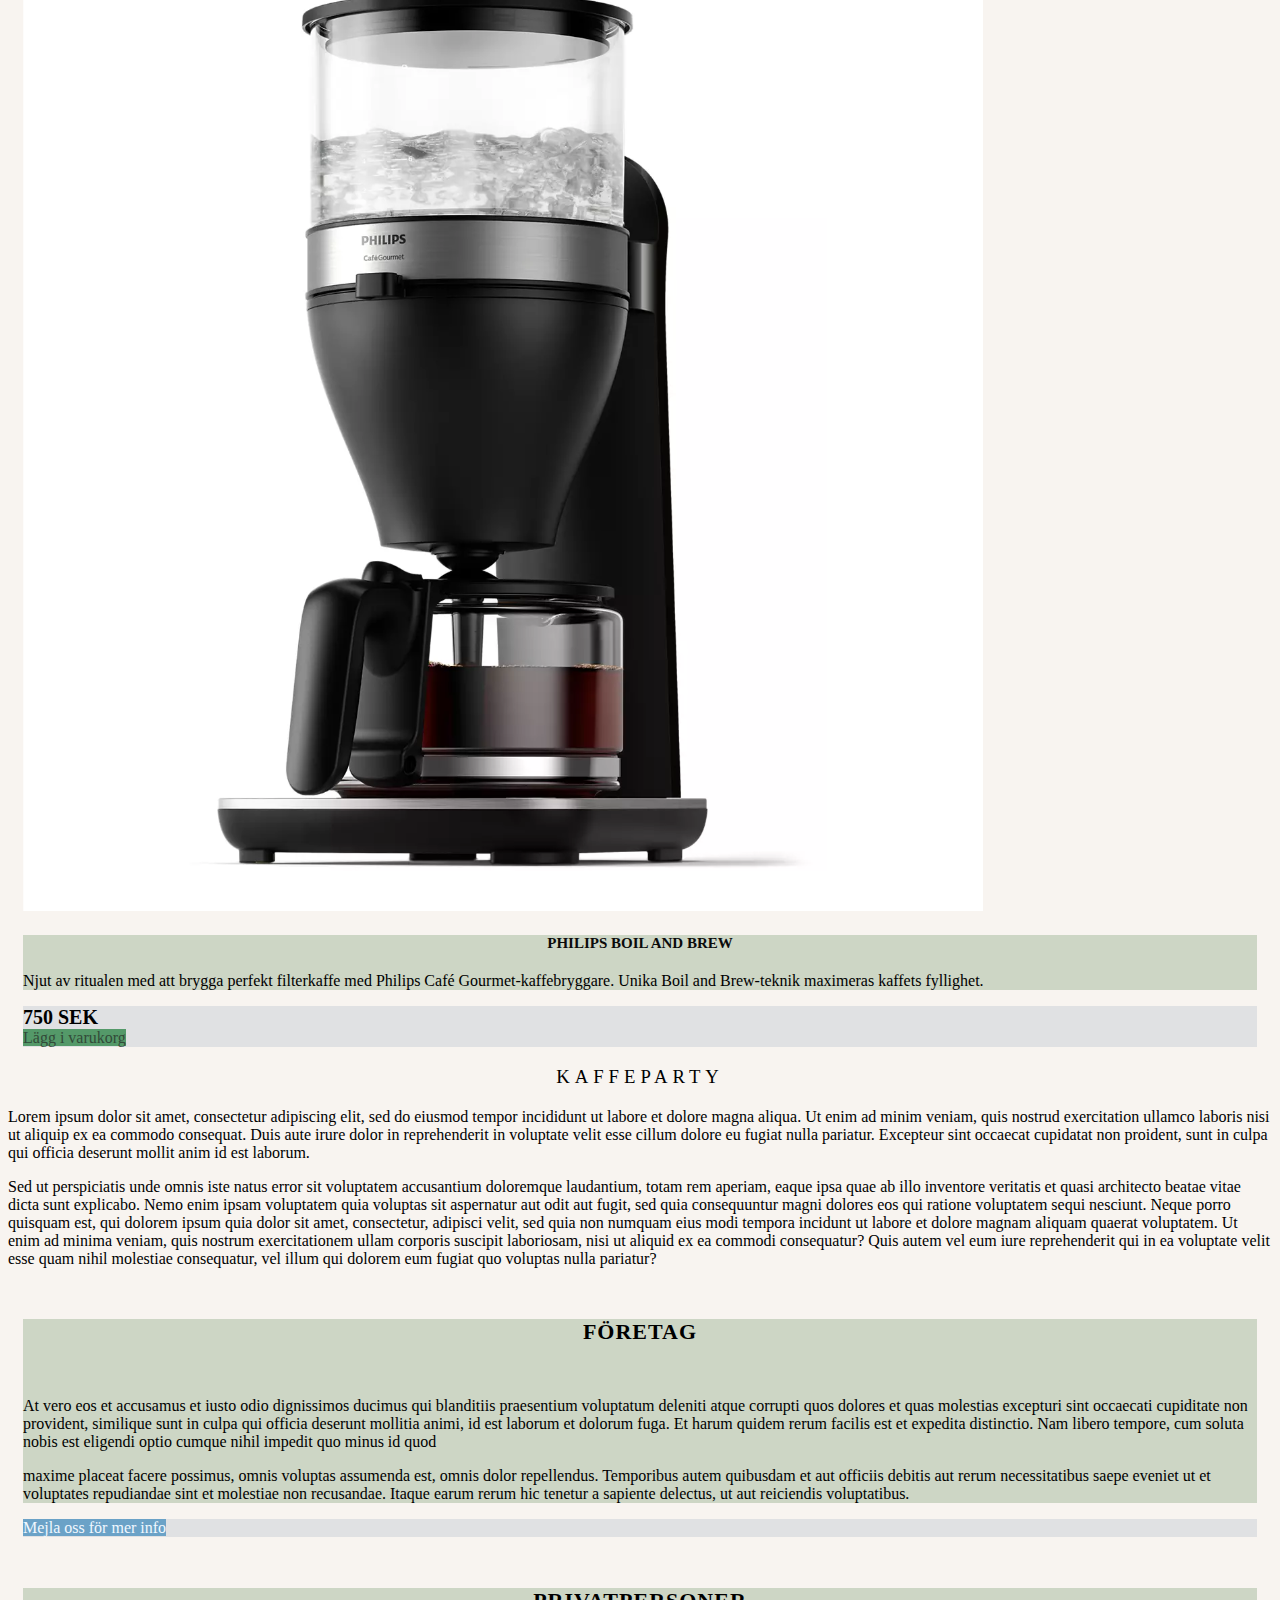
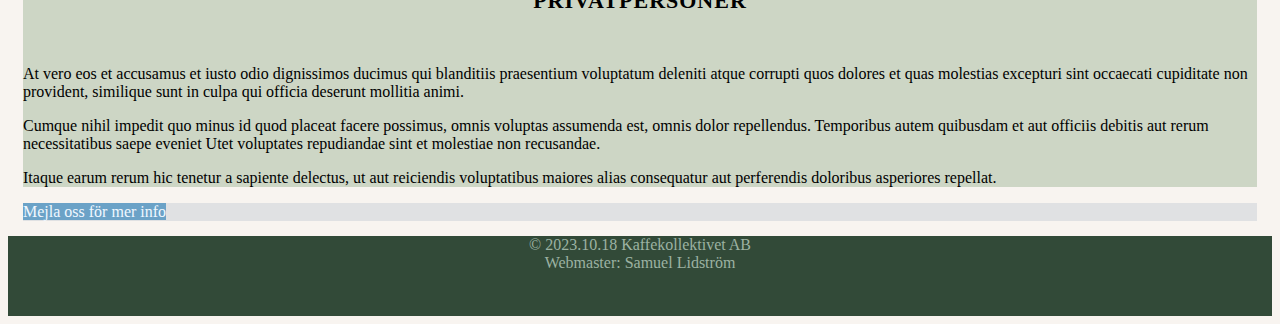
==== commit 40cac783: "Ändrade rutnätet av produkter till cards" ====
--- a/produkter.html
+++ b/produkter.html
@@ -79,216 +79,277 @@
 
             <!-- PLACE PRODUCTS BELOW HERE-->
             <div class="row mt-xxl-5 mt-xl-3">
-                <div class="col-sm-12 col-md-6 col-xxl-4">
-                    <div class="producttile p-2">
-                        <div class="row bg-white rounded-3 m-2 productimage">
-                            <img src="images/prd_001_mm1.png">
-                        </div>
-                        <div class="row px-2">
-                            <h4>Moccamaster Manual Brushed</h4>
-                            <p> Exklusiv, handtillverkad kaffebryggare i metall.
-                                Brygger en hel kanna på bara 6 minuter. Dubbla värmeelement för optimal värme vid både
-                                bryggning och värmehållning.</p>
-                        </div>
-                        <div class="row px-2">
-                            <div class="col-5 pricetext">
-                                1800 SEK
-                            </div>
-                            <div class="col-7">
-                                <a type="button" href="basket.html" class="btn btn-success float-end">Lägg i
-                                    varukorg</a>
-                            </div>
-                        </div>
-                    </div>
-                </div>
-
-                <div class="col-sm-12 col-md-6 col-xxl-4">
-                    <div class="producttile p-2">
-                        <div class="row bg-white rounded-3 m-2 productimage">
-                            <img src="images/prd_002_mm2.png">
-                        </div>
-                        <div class="row px-2">
-                            <h4>Moccamaster CD Gul</h4>
-                            <p>Alla Moccamaster-kaffemaskiner är handgjorda. Den här modellen kommer i en härlig gul
-                                färg ger kökets viktigaste produkt extra fokus.</p>
-                        </div>
-                        <div class="row px-2">
-                            <div class="col-5 pricetext">
-                                2000 SEK
-                            </div>
-                            <div class="col-7">
-                                <a type="button" href="basket.html" class="btn btn-success float-end">Lägg i
-                                    varukorg</a>
-                            </div>
-                        </div>
-                    </div>
-                </div>
-
-                <div class="col-sm-12 col-md-6 col-xxl-4">
-                    <div class="producttile p-2">
-                        <div class="row bg-white rounded-3 m-2 productimage">
-                            <img src="images/prd_003_mm3.png">
-                        </div>
-                        <div class="row px-2">
-                            <h4>Moccamaster KGB Pastellgrön</h4>
-                            <p>Alla Moccamaster-kaffemaskiner är handgjorda. Den här modellen kommer i en skön
-                                pastellgrön färg som ger köket en härlig vintage look.</p>
-                        </div>
-                        <div class="row px-2">
-                            <div class="col-5 pricetext">
-                                2100 SEK
-                            </div>
-                            <div class="col-7">
-                                <a type="button" href="basket.html" class="btn btn-success float-end">Lägg i
-                                    varukorg</a>
-                            </div>
-                        </div>
-                    </div>
-                </div>
-
-                <div class="col-sm-12 col-md-6 col-xxl-4">
-                    <div class="producttile p-2">
-                        <div class="row bg-white rounded-3 m-2 productimage">
-                            <img src="images/prd_004_jr500.png">
-                        </div>
-                        <div class="row px-2">
-                            <h4>Joy Resolve BARI-BLKWAL</h4>
-                            <p>Perfekt kaffenjutning: vid 94 °C extraheras kaffet eller teet helt utan att brännas
-                                Timerfunktion: ställ in en väckningstid -> kaffe körs genom -> väckarklocka låter ->
-                                njut av kaffe omedelbart
-                            </p>
-                        </div>
-                        <div class="row px-2">
-                            <div class="col-5 pricetext">
-                                2300 SEK
-                            </div>
-                            <div class="col-7">
-                                <a type="button" href="basket.html" class="btn btn-success float-end">Lägg i
-                                    varukorg</a>
-                            </div>
-                        </div>
-                    </div>
-                </div>
-
-                <div class="col-sm-12 col-md-6 col-xxl-4">
-                    <div class="producttile p-2">
-                        <div class="row bg-white rounded-3 m-2 productimage">
-                            <img src="images/prd_005_bodum1.png">
-                        </div>
-                        <div class="row px-2">
-                            <h4>ePEBO sifonkaffebryggare</h4>
-                            <p>Ta din kaffebryggning till nästa nivå med ePEBO sifonkaffebryggare . Denna elektriska
-                                vakuumkaffebryggare ger bryggningsprocessen en teatralisk anda. Och resultaten är
-                                verkligen något utöver det vanliga.
-
-                            </p>
-                        </div>
-                        <div class="row px-2">
-                            <div class="col-5 pricetext">
-                                1450 SEK
-                            </div>
-                            <div class="col-7">
-                                <a type="button" href="basket.html" class="btn btn-success float-end">Lägg i
-                                    varukorg</a>
-                            </div>
-                        </div>
-                    </div>
-                </div>
-
-                <div class="col-sm-12 col-md-6 col-xxl-4">
-                    <div class="producttile p-2">
-                        <div class="row bg-white rounded-3 m-2 productimage">
-                            <img src="images/prd_006_mlt1.png">
-                        </div>
-                        <div class="row px-2">
-                            <h4>Melitta EPOS</h4>
-                            <p>Med Melitta EPOS kaffebryggare blir du en mästerbryggare på nolltid. Den moderna
-                                pekkontrollen gör att du kan styra maskinen med lätthet och droppstoppsmekanismen
-                                minimerar behovet av rengöring när du är klar.</p>
-                        </div>
-                        <div class="row px-2">
-                            <div class="col-5 pricetext">
-                                950 SEK
-                            </div>
-                            <div class="col-7">
-                                <a type="button" href="basket.html" class="btn btn-success float-end">Lägg i
-                                    varukorg</a>
-                            </div>
-                        </div>
-                    </div>
-                </div>
-
-                <div class="col-sm-12 col-md-6 col-xxl-4">
-                    <div class="producttile p-2">
-                        <div class="row bg-white rounded-3 m-2 productimage">
-                            <img src="images/prd_007_bodum2.png">
-                        </div>
-                        <div class="row px-2">
-                            <h4>BODUMS Pour over</h4>
-                            <p>BODUMS Pour over-kaffebryggare är nyckeln till att göra rikare och starkare kaffe i ditt
-                                hem. Den designledda estetiken är ett snyggt tillskott i alla kök, men det är det
-                                fylliga, smidiga kaffet med sin robusta doft som kommer att vinna ditt hjärta.</p>
-                        </div>
-                        <div class="row px-2">
-                            <div class="col-5 pricetext">
-                                1200 SEK
-                            </div>
-                            <div class="col-7">
-                                <a type="button" href="basket.html" class="btn btn-success float-end">Lägg i
-                                    varukorg</a>
-                            </div>
-                        </div>
-                    </div>
-                </div>
-
-                <div class="col-sm-12 col-md-6 col-xxl-4">
-                    <div class="producttile p-2">
-                        <div class="row bg-white rounded-3 m-2 productimage">
-                            <img src="images/prd_008_bodum3.png">
-                        </div>
-                        <div class="row px-2">
-                            <h4>Om MOCCA vakuum</h4>
-                            <p>Att brygga kaffe med MOCCA vakuum kaffebryggare är en dramatisk och spännande upplevelse.
+
+                <div class="col-sm-12 col-md-6 col-xxl-4">
+                    <div class="card shadow-sm">
+                        <img class="card-img-top" src="images/prd_001_mm1.png">
+
+                        <div class="card-body bg-primary">
+                            <h4 class="card-title">Moccamaster Manual Brushed</h4>
+
+                            <p class="card-text">
+                                Exklusiv, handtillverkad kaffebryggare i metall.
+                                Dubbla värmeelement för optimal värme vid både
+                                bryggning och värmehållning.
+                            </p>
+                        </div>
+
+                            <div class="card-footer">
+                                <div class="row">
+                                    <div class="col-md-5 col-6 pricetext">
+                                        1800 SEK
+                                    </div>
+                                    <div class="col-md-7 col-6">
+                                        <a type="button" href="basket.html" class="btn btn-success float-end">Lägg i
+                                            varukorg</a>
+                                    </div>
+                            </div>
+
+                        </div>
+                    </div>
+                </div>
+
+                <div class="col-sm-12 col-md-6 col-xxl-4">
+                    <div class="card shadow-sm">
+                        <img class="card-img-top" src="images/prd_002_mm2.png">
+
+                        <div class="card-body bg-primary">
+                            <h4 class="card-title">Moccamaster CD Gul</h4>
+
+                            <p class="card-text">
+                                Alla Moccamaster-kaffemaskiner är handgjorda. Den här modellen kommer i en härlig gul
+                                färg ger kökets viktigaste produkt extra fokus.
+                            </p>
+                        </div>
+
+                            <div class="card-footer">
+                                <div class="row">
+                                    <div class="col-md-5 col-6 pricetext">
+                                        2000 SEK
+                                    </div>
+                                    <div class="col-md-7 col-6">
+                                        <a type="button" href="basket.html" class="btn btn-success float-end">Lägg i
+                                            varukorg</a>
+                                    </div>
+                            </div>
+
+                        </div>
+                    </div>
+                </div>
+
+
+                <div class="col-sm-12 col-md-6 col-xxl-4">
+                    <div class="card shadow-sm">
+                        <img class="card-img-top" src="images/prd_003_mm3.png">
+
+                        <div class="card-body bg-primary">
+                            <h4 class="card-title">Moccamaster KGB Pastellgrön</h4>
+
+                            <p class="card-text">
+                                Alla Moccamaster-kaffemaskiner är handgjorda. Den här modellen kommer i en skön
+                                pastellgrön färg som ger köket en härlig vintage look.
+                            </p>
+                        </div>
+
+                            <div class="card-footer">
+                                <div class="row">
+                                    <div class="col-md-5 col-6 pricetext">
+                                        2000 SEK
+                                    </div>
+                                    <div class="col-md-7 col-6">
+                                        <a type="button" href="basket.html" class="btn btn-success float-end">Lägg i
+                                            varukorg</a>
+                                    </div>
+                            </div>
+
+                        </div>
+                    </div>
+                </div>
+
+
+
+
+                <div class="col-sm-12 col-md-6 col-xxl-4">
+                    <div class="card shadow-sm">
+                        <img class="card-img-top" src="images/prd_004_jr500.png">
+
+                        <div class="card-body bg-primary">
+                            <h4 class="card-title">Joy Resolve BARI-BLKWAL</h4>
+
+                            <p class="card-text">
+                                Perfekt kaffenjutning: vid 94 °C extraheras kaffet eller teet helt utan att brännas
+                                Timerfunktion: Ställ in när på morgonen du vill ha ditt kaffe bryggt!
+                            </p>
+                        </div>
+
+                            <div class="card-footer">
+                                <div class="row">
+                                    <div class="col-md-5 col-6 pricetext">
+                                        3100 SEK
+                                    </div>
+                                    <div class="col-md-7 col-6">
+                                        <a type="button" href="basket.html" class="btn btn-success float-end">Lägg i
+                                            varukorg</a>
+                                    </div>
+                            </div>
+
+                        </div>
+                    </div>
+                </div>
+
+                <div class="col-sm-12 col-md-6 col-xxl-4">
+                    <div class="card shadow-sm">
+                        <img class="card-img-top" src="images/prd_005_bodum1.png">
+
+                        <div class="card-body bg-primary">
+                            <h4 class="card-title">Joy Resolve BARI-BLKWAL</h4>
+
+                            <p class="card-text">
+                                Ta din kaffebryggning till nästa nivå. Denna elektriska
+                                vakuumkaffebryggare ger bryggningsprocessen en teatralisk anda.
+                            </p>
+                        </div>
+
+                            <div class="card-footer">
+                                <div class="row">
+                                    <div class="col-md-5 col-6 pricetext">
+                                        1500 SEK
+                                    </div>
+                                    <div class="col-md-7 col-6">
+                                        <a type="button" href="basket.html" class="btn btn-success float-end">Lägg i
+                                            varukorg</a>
+                                    </div>
+                            </div>
+
+                        </div>
+                    </div>
+                </div>
+
+
+                <div class="col-sm-12 col-md-6 col-xxl-4">
+                    <div class="card shadow-sm">
+                        <img class="card-img-top" src="images/prd_006_mlt1.png">
+
+                        <div class="card-body bg-primary">
+                            <h4 class="card-title">Joy Resolve BARI-BLKWAL</h4>
+
+                            <p class="card-text">
+                                Den moderna pekkontrollen gör styrningen enkel och droppstoppsmekanismen
+                                minimerar behovet av rengöring när du är klar.
+                            </p>
+                        </div>
+
+                            <div class="card-footer">
+                                <div class="row">
+                                    <div class="col-md-5 col-6 pricetext">
+                                        950 SEK
+                                    </div>
+                                    <div class="col-md-7 col-6">
+                                        <a type="button" href="basket.html" class="btn btn-success float-end">Lägg i
+                                            varukorg</a>
+                                    </div>
+                            </div>
+
+                        </div>
+                    </div>
+                </div>
+
+
+                <div class="col-sm-12 col-md-6 col-xxl-4">
+                    <div class="card shadow-sm">
+                        <img class="card-img-top" src="images/prd_007_bodum2.png">
+
+                        <div class="card-body bg-primary">
+                            <h4 class="card-title">BODUMS Pour over</h4>
+
+                            <p class="card-text">
+                                Den designledda estetiken är ett snyggt tillskott i alla kök, men det är det
+                                fylliga, smidiga kaffet med sin robusta doft som kommer att vinna ditt hjärta.
+                            </p>
+                        </div>
+
+                            <div class="card-footer">
+                                <div class="row">
+                                    <div class="col-md-5 col-6 pricetext">
+                                        1200 SEK
+                                    </div>
+                                    <div class="col-md-7 col-6">
+                                        <a type="button" href="basket.html" class="btn btn-success float-end">Lägg i
+                                            varukorg</a>
+                                    </div>
+                            </div>
+
+                        </div>
+                    </div>
+                </div>
+
+
+                <div class="col-sm-12 col-md-6 col-xxl-4">
+                    <div class="card shadow-sm">
+                        <img class="card-img-top" src="images/prd_008_bodum3.png">
+
+                        <div class="card-body bg-primary">
+                            <h4 class="card-title">MOCCA vakuum</h4>
+
+                            <p class="card-text">
                                 Den urgamla processen att brygga kaffe med vakuum är underhållning på hög nivå, en mix
-                                av konst och vetenskap med ett stänk av magi.</p>
-                        </div>
-                        <div class="row px-2">
-                            <div class="col-5 pricetext">
-                                2200 SEK
-                            </div>
-                            <div class="col-7">
-                                <a type="button" href="basket.html" class="btn btn-success float-end">Lägg i
-                                    varukorg</a>
-                            </div>
-                        </div>
-                    </div>
-                </div>
-
-                <div class="col-sm-12 col-md-6 col-xxl-4">
-                    <div class="producttile p-2">
-                        <div class="row bg-white rounded-3 m-2 productimage">
-                            <img src="images/prd_009_phl1.png">
-                        </div>
-                        <div class="row px-2">
-                            <h4>philips boil and brew</h4>
-                            <p>Njut av ritualen med att brygga perfekt filterkaffe med Philips Café
-                                Gourmet-kaffebryggare. Med den unika Boil and Brew-tekniken maximeras bryggningen och du
-                                får ett hett kaffe med fyllig smak.</p>
-                        </div>
-                        <div class="row px-2">
-                            <div class="col-5 pricetext">
-                                750 SEK
-                            </div>
-                            <div class="col-7">
-                                <a type="button" href="basket.html" class="btn btn-success float-end">Lägg i
-                                    varukorg</a>
-                            </div>
-                        </div>
-                    </div>
-                </div>
+                                av konst och vetenskap med ett stänk av magi.
+                            </p>
+                        </div>
+
+                            <div class="card-footer">
+                                <div class="row">
+                                    <div class="col-md-5 col-6 pricetext">
+                                        1200 SEK
+                                    </div>
+                                    <div class="col-md-7 col-6">
+                                        <a type="button" href="basket.html" class="btn btn-success float-end">Lägg i
+                                            varukorg</a>
+                                    </div>
+                            </div>
+
+                        </div>
+                    </div>
+                </div>
+
+                <div class="col-sm-12 col-md-6 col-xxl-4">
+                    <div class="card shadow-sm">
+                        <img class="card-img-top" src="images/prd_009_phl1.png">
+
+                        <div class="card-body bg-primary">
+                            <h4 class="card-title">philips boil and brew</h4>
+
+                            <p class="card-text">
+                                Njut av ritualen med att brygga perfekt filterkaffe med Philips Café
+                                Gourmet-kaffebryggare. Unika Boil and Brew-teknik maximeras kaffets fyllighet.
+                            </p>
+                        </div>
+
+                            <div class="card-footer">
+                                <div class="row">
+                                    <div class="col-md-5 col-6 pricetext">
+                                        750 SEK
+                                    </div>
+                                    <div class="col-md-7 col-6">
+                                        <a type="button" href="basket.html" class="btn btn-success float-end">Lägg i
+                                            varukorg</a>
+                                    </div>
+                            </div>
+
+                        </div>
+                    </div>
+                </div>
+
 
             </div>
             <!-- PLACE PRODUCTS ABOVE HERE-->
+
+
+
+            
+
+
+
 
             <div class="row mt-5">
                 <h3>Kaffeparty</h3>
@@ -320,10 +381,15 @@
                 </p>
 
                 <div class="row">
+
                     <div class="col-sm-12 col-lg-6">
-                        <div class="col-12 producttile p-4">
-                            <h6>Företag</h6>
-                            <p>At vero eos et accusamus et iusto odio dignissimos ducimus qui blanditiis praesentium
+                        <div class="col-12 p-4">
+                            <div class="card shadow-sm">            
+                                <div class="card-body bg-primary">
+                                    <h6 class="card-title">Företag</h6>
+            
+                                    <p class="card-text">
+                                        At vero eos et accusamus et iusto odio dignissimos ducimus qui blanditiis praesentium
                                 voluptatum deleniti atque corrupti quos dolores et quas molestias excepturi sint
                                 occaecati
                                 cupiditate non provident, similique sunt in culpa qui officia deserunt mollitia animi,
@@ -331,50 +397,63 @@
                                 est laborum et dolorum fuga. Et harum quidem rerum facilis est et expedita distinctio.
                                 Nam
                                 libero tempore, cum soluta nobis est eligendi optio cumque nihil impedit quo minus id
-                                quod
+                                quod</p><p>
                                 maxime placeat facere possimus, omnis voluptas assumenda est, omnis dolor repellendus.
                                 Temporibus autem quibusdam et aut officiis debitis aut rerum necessitatibus saepe
                                 eveniet ut
                                 et voluptates repudiandae sint et molestiae non recusandae. Itaque earum rerum hic
                                 tenetur a
-                                sapiente delectus, ut aut reiciendis voluptatibus maiores alias consequatur aut
-                                perferendis
-                                doloribus asperiores repellat.</p>
-
-                                <div class="row">
-                                    <a type="button" href="mailto:info@kaffekollektivet.se" class="btn btn-outline-success float-end">Mejla oss för mer info</a>                                
+                                sapiente delectus, ut aut reiciendis voluptatibus.
+                                    </p>
                                 </div>
-
-
-                        </div>
-                    </div>
+            
+                                    <div class="card-footer">
+                                        <div class="row">
+                                            <div class="col">
+                                                <a type="button" href="mailto:info@kaffekollektivet.se"
+                                                class="btn btn-info float-end">Mejla oss för mer info</a>
+                                            </div>
+                                    </div>
+            
+                                </div>
+                            </div>
+                        </div>
+                    </div>
+
 
                     <div class="col-sm-12 col-lg-6">
-                        <div class="col-12 producttile p-4">
-                            <h6>Privatpersoner</h6>
-                            <p>At vero eos et accusamus et iusto odio dignissimos ducimus qui blanditiis praesentium
-                                voluptatum deleniti atque corrupti quos dolores et quas molestias excepturi sint
-                                occaecati
-                                cupiditate non provident, similique sunt in culpa qui officia deserunt mollitia animi,
-                                id
-                                est laborum et dolorum fuga. Et harum quidem rerum facilis est et expedita distinctio.
-                                Nam
-                                libero tempore, cum soluta nobis est eligendi optio cumque nihil impedit quo minus id
-                                quod
-                                maxime placeat facere possimus, omnis voluptas assumenda est, omnis dolor repellendus.
-                                Temporibus autem quibusdam et aut officiis debitis aut rerum necessitatibus saepe
-                                eveniet ut
-                                et voluptates repudiandae sint et molestiae non recusandae. Itaque earum rerum hic
-                                tenetur a
-                                sapiente delectus, ut aut reiciendis voluptatibus maiores alias consequatur aut
-                                perferendis
-                                doloribus asperiores repellat.</p>
-
-                                <div class="row">
-                                    <a type="button" href="mailto:info@kaffekollektivet.se" class="btn btn-outline-success float-end">Mejla oss för mer info</a>                                
+                        <div class="col-12 p-4">
+                            <div class="card shadow-sm">            
+                                <div class="card-body bg-primary">
+                                    <h6 class="card-title">Privatpersoner</h6>
+            
+                                    <p class="card-text">
+                                        At vero eos et accusamus et iusto odio dignissimos ducimus qui blanditiis praesentium
+                                        voluptatum deleniti atque corrupti quos dolores et quas molestias excepturi sint
+                                        occaecati cupiditate non provident, similique sunt in culpa qui officia deserunt mollitia animi.
+                                    </p><p>Cumque nihil impedit quo minus id
+                                        quod placeat facere possimus, omnis voluptas assumenda est, omnis dolor repellendus.
+                                        Temporibus autem quibusdam et aut officiis debitis aut rerum necessitatibus saepe
+                                        eveniet Utet voluptates repudiandae sint et molestiae non recusandae.</p><p> Itaque earum rerum hic
+                                        tenetur a sapiente delectus, ut aut reiciendis voluptatibus maiores alias consequatur aut
+                                        perferendis doloribus asperiores repellat.
+                                    </p>
                                 </div>
-                        </div>
-                    </div>
+            
+                                    <div class="card-footer">
+                                        <div class="row">
+                                            <div class="col">
+                                                <a type="button" href="mailto:info@kaffekollektivet.se"
+                                                class="btn btn-info float-end">Mejla oss för mer info</a>
+                                            </div>
+                                    </div>
+            
+                                </div>
+                            </div>
+                        </div>
+                    </div>
+
+
                 </div>
             </div>
         </div>
--- a/css/mainstyles.css
+++ b/css/mainstyles.css
@@ -2,13 +2,6 @@
     margin-top: 20px;
     background-color: rgb(248, 244, 240);
 
-}
-
-.menurow {
-    background-color: rgb(50, 74, 56);
-    margin-top: -10px;
-    margin-bottom: -10px;
-    padding: 10px;
 }
 
 nav {
@@ -19,6 +12,25 @@
     margin-bottom: 50px;
 }
 
+.bg-primary{
+    /*background-color: #CDD6C5 !important;*/
+    
+}
+
+.card-footer {
+    /*background-color: rgb(50, 74, 56);*/
+    background-color: #E0E1E3 !important;
+}
+
+.card-body{    
+    
+    background-color: #CDD6C5 !important;
+}
+
+.card{
+    margin: 15px;
+}
+
 footer {
     background-color: rgb(50, 74, 56);
     color: rgb(156, 178, 162);
@@ -26,8 +38,26 @@
     height: 80px;    
 }
 
-.menurow a {
+.btn-success{
+    background-color: rgb(84, 153, 105);
+    border-color: rgb(56, 130, 78);
+}
+
+.btn-success:hover{
+    background-color: rgb(92, 200, 124);
+    border-color: rgb(56, 130, 78);
+}
+
+.btn-info {
+    background-color: rgb(107, 162, 199);
     color: aliceblue;
+    border-color: rgb(59, 92, 113);
+}
+
+.btn-info:hover{
+    background-color: rgb(129, 190, 231);
+    color: aliceblue;
+    border-color: rgb(76, 144, 186);
 }
 
 h1,
@@ -38,8 +68,6 @@
 h6 {
     text-align: center;
 }
-
-
 
 h3 {
     font-weight: lighter;
@@ -88,19 +116,12 @@
 .pricetext {
     font-size: 20px;
     font-weight: bolder;
+    /*color: aliceblue;*/
 }
-
-
 
 a {
     text-decoration: none;
-
-    color: #52423f;
-}
-
-.menutext {
-    text-align: center;
-    font-weight: bolder;
+    color: rgb(50, 74, 56);
 }
 
 .mainrowstyle {
@@ -109,24 +130,9 @@
     margin-bottom: 10px;
 }
 
-.productpage {
-    background-color: rgb(248, 244, 240);
-}
-
-.headerrowstyle {
-    background-color: rgb(208, 196, 185);
-    margin-top: -25px;
-    margin-bottom: 10px;
-    padding: 10px;
-}
-
-.logo {
-    width: "150px";
-}
-
 h1 {
     color: #352b29;
-    letter-spacing: 5px;
+    letter-spacing: 10px;
     font-weight: bolder;
     font-size: 50px;
     padding-top: 120px;
@@ -137,7 +143,7 @@
 h2 {
     text-transform: uppercase;
     font-size: 25px;
-    letter-spacing: 1px;
+    letter-spacing: 4px;
     text-shadow: 1px 1px 5px #352b2945;
 }
 
@@ -172,7 +178,7 @@
 @media (max-width: 1000px) {
     h1 {
         color: #352b29;
-        letter-spacing: 5px;
+        letter-spacing: 7px;
         font-weight: bolder;
         font-size: 30px;
         padding-top: 70px;
@@ -182,7 +188,7 @@
     h2 {
         text-transform: uppercase;
         font-size: 15px;
-        letter-spacing: 1px;
+        letter-spacing: 3px;
     }
 
     .banner {
@@ -190,7 +196,4 @@
         background-image: none;
         background-color: #DFE0E2;
     }
-
-    
-
 }